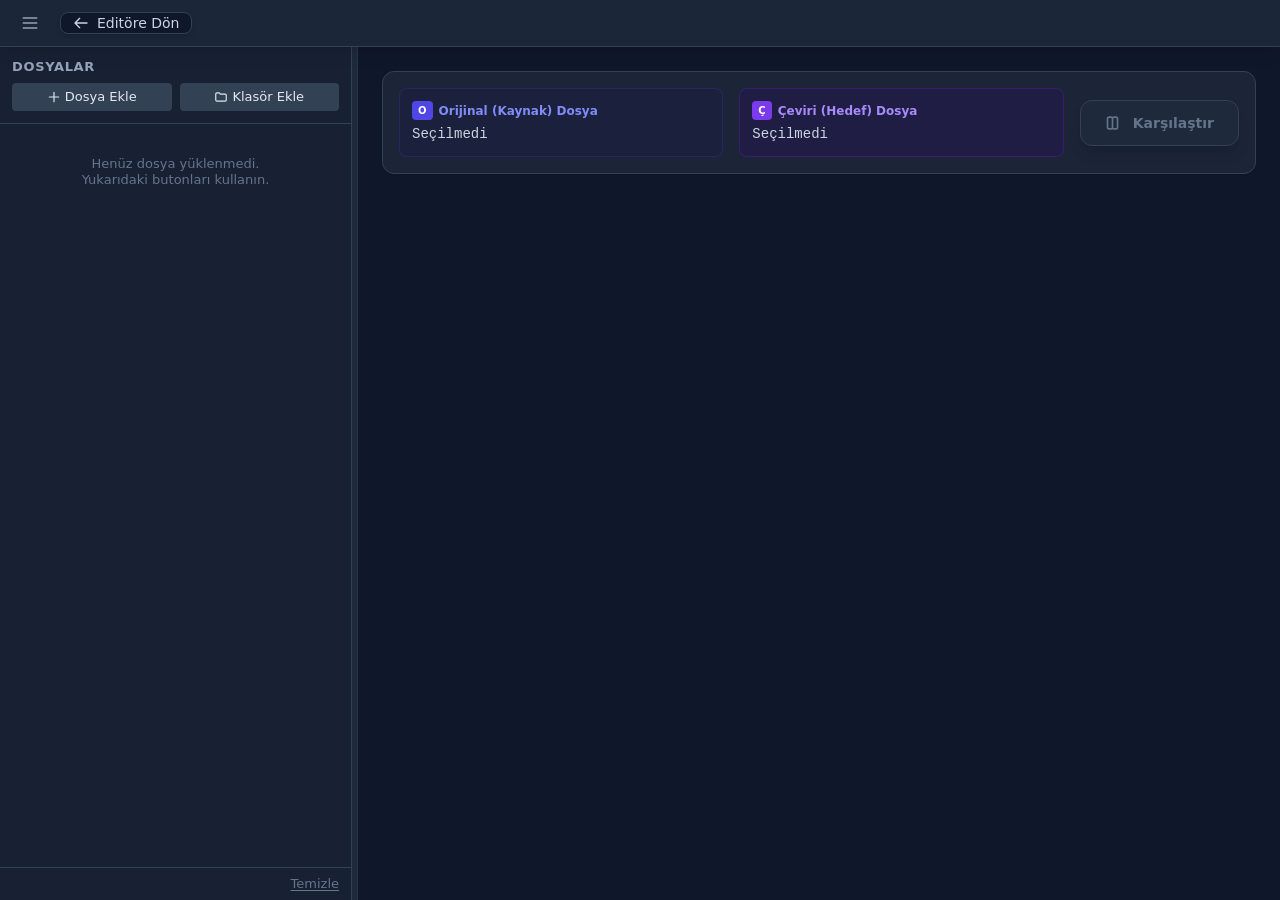
==== compare.html @ 2040b3f3 "Update compare.html issue navigator UI" ====
<!DOCTYPE html>
<html lang="tr">

<head>
    <meta charset="UTF-8">
    <meta name="viewport" content="width=device-width, initial-scale=1.0">
    <title>SRT Karşılaştırma & Zaman Damgası Kontrolü</title>
    <link rel="stylesheet" href="styles.css">
    <link rel="icon" href="srtlogo.png" type="image/png">
    <script src="storage.js"></script>
    <script src="srt-utils.js"></script>
    <script src="sidebar.js"></script>
</head>

<body class="bg-slate-900 text-slate-100 h-screen overflow-hidden flex flex-col font-sans">

    <!-- Header -->
    <header
        class="sticky top-0 z-50 bg-slate-800/90 backdrop-blur-md border-b border-slate-700 py-3 px-5 shadow-lg flex flex-wrap justify-between items-center gap-3">
        <div class="flex items-center gap-3">
            <button id="sidebar-toggle" onclick="toggleSidebar()" title="Dosya panelini aç/kapat"
                class="flex items-center justify-center w-10 h-10 rounded-lg hover:bg-slate-700 transition text-slate-400 hover:text-slate-200">
                <svg class="w-5 h-5" fill="none" stroke="currentColor" viewBox="0 0 24 24">
                    <path stroke-linecap="round" stroke-linejoin="round" stroke-width="2" d="M4 6h16M4 12h16M4 18h16" />
                </svg>
            </button>
            <a href="index.html"
                class="flex items-center gap-2 px-3 h-10 rounded-lg bg-slate-900 border border-slate-700 hover:border-slate-600 hover:bg-slate-800 transition-all text-slate-300 hover:text-white text-sm font-medium shadow-md ml-2"
                title="Editöre Dön">
                <svg class="w-4 h-4" fill="none" stroke="currentColor" viewBox="0 0 24 24">
                    <path stroke-linecap="round" stroke-linejoin="round" stroke-width="2"
                        d="M10 19l-7-7m0 0l7-7m-7 7h18" />
                </svg>
                Editöre Dön
            </a>
        </div>
        <div id="stats-summary" class="hidden flex items-center gap-3 text-xs">
            <span class="flex items-center gap-2 px-4 h-10 rounded-lg bg-slate-900 border border-slate-700 text-slate-300 text-sm font-medium shadow-md">Orijinal: <strong
                    id="orig-count" class="text-indigo-400">0</strong></span>
            <span class="flex items-center gap-2 px-4 h-10 rounded-lg bg-slate-900 border border-slate-700 text-slate-300 text-sm font-medium shadow-md">Çeviri: <strong
                    id="trans-count" class="text-indigo-400">0</strong></span>
            <div id="issue-navigator" class="flex items-stretch h-10 border border-slate-700 rounded-lg overflow-hidden bg-slate-900 shadow-md">
                <div id="issue-nav-main" class="px-3 flex items-center gap-1.5 text-amber-400 border-r border-slate-700 cursor-pointer hover:bg-slate-800 transition select-none" onclick="navigateIssue(1)" title="Sonraki Soruna Git">
                    <span class="text-sm font-medium whitespace-nowrap">Sorunlu Blok: <strong id="issue-count">0</strong></span>
                </div>
                <button onclick="navigateIssue(-1)" class="px-2.5 hover:bg-slate-800 text-slate-300 hover:text-white transition border-r border-slate-700 flex items-center justify-center" title="Önceki Sorun">
                    <svg class="w-4 h-4" fill="none" stroke="currentColor" viewBox="0 0 24 24"><path stroke-linecap="round" stroke-linejoin="round" stroke-width="2" d="M5 15l7-7 7 7" /></svg>
                </button>
                <button onclick="navigateIssue(1)" class="px-2.5 hover:bg-slate-800 text-slate-300 hover:text-white transition flex items-center justify-center" title="Sonraki Sorun">
                    <svg class="w-4 h-4" fill="none" stroke="currentColor" viewBox="0 0 24 24"><path stroke-linecap="round" stroke-linejoin="round" stroke-width="2" d="M19 9l-7 7-7-7" /></svg>
                </button>
            </div>
        </div>
    </header>

    <div class="flex flex-1 overflow-hidden">

        <!-- Sidebar -->
        <aside id="file-sidebar" style="width: 22rem;"
            class="shrink-0 bg-slate-800/60 border-r border-slate-700 flex flex-col overflow-hidden">
            <div class="p-3 border-b border-slate-700 flex flex-col gap-2">
                <p class="text-xs font-semibold text-slate-400 uppercase tracking-wider">Dosyalar</p>
                <div class="flex gap-2">
                    <input type="file" id="srt-files-input" accept=".srt" multiple class="hidden"
                        onchange="handleFilesFromInput(event)">
                    <input type="file" id="srt-folder-input" webkitdirectory class="hidden"
                        onchange="handleFilesFromInput(event)">
                    <button onclick="document.getElementById('srt-files-input').click()"
                        class="flex-1 bg-slate-700 hover:bg-indigo-600 text-slate-200 hover:text-white text-xs px-2 py-1.5 rounded transition flex items-center justify-center gap-1">
                        <svg class="w-3.5 h-3.5" fill="none" stroke="currentColor" viewBox="0 0 24 24">
                            <path stroke-linecap="round" stroke-linejoin="round" stroke-width="2" d="M12 4v16m8-8H4" />
                        </svg>
                        Dosya Ekle
                    </button>
                    <button onclick="document.getElementById('srt-folder-input').click()"
                        class="flex-1 bg-slate-700 hover:bg-indigo-600 text-slate-200 hover:text-white text-xs px-2 py-1.5 rounded transition flex items-center justify-center gap-1">
                        <svg class="w-3.5 h-3.5" fill="none" stroke="currentColor" viewBox="0 0 24 24">
                            <path stroke-linecap="round" stroke-linejoin="round" stroke-width="2"
                                d="M3 7a2 2 0 012-2h4l2 2h8a2 2 0 012 2v8a2 2 0 01-2 2H5a2 2 0 01-2-2V7z" />
                        </svg>
                        Klasör Ekle
                    </button>
                </div>
            </div>
            <div id="file-list" class="flex-1 overflow-y-auto p-2 space-y-1">
                <p class="text-xs text-slate-500 text-center mt-6 px-2">Dosyalarınızı sürükleyin veya yukarıdan ekleyin.
                </p>
            </div>
            <div class="p-2 border-t border-slate-700 flex justify-between items-center text-xs px-3">
                <p id="file-count" class="text-slate-500"></p>
                <button onclick="clearAllDataPrompt()"
                    class="text-slate-500 hover:text-red-400 transition underline underline-offset-2"
                    title="Tüm yüklü dosyaları ve verileri sıfırla">Temizle</button>
            </div>
        </aside>

        <!-- Sidebar Resizer Handle -->
        <div id="sidebar-resizer"
            class="w-1.5 cursor-col-resize hover:bg-indigo-500/50 active:bg-indigo-600 transition-colors z-10 shrink-0 border-r border-slate-700/50 bg-slate-800">
        </div>
        <script>
            (function () {
                const savedWidth = localStorage.getItem('sidebarWidth') || '22rem';
                const isOpen = localStorage.getItem('sidebarOpen') !== 'false';
                const sb = document.getElementById('file-sidebar');
                const resizer = document.getElementById('sidebar-resizer');
                if (sb && resizer) {
                    if (!isOpen) {
                        sb.classList.add('sidebar-collapsed');
                        resizer.classList.add('hidden');
                    } else {
                        sb.style.width = savedWidth;
                    }
                }
            })();
        </script>

        <!-- Main Content -->
        <main class="flex-1 overflow-y-auto p-6 flex flex-col relative" id="main-dropzone"
            ondragover="handleDragOver(event)" ondragleave="handleDragLeave(event)" ondrop="handleDrop(event)">

            <div id="drop-overlay"
                class="absolute inset-0 bg-indigo-500/10 border-4 border-dashed border-indigo-500/50 rounded-2xl m-4 z-10 hidden flex-col justify-center items-center backdrop-blur-sm transition-all pointer-events-none">
                <svg class="w-16 h-16 text-indigo-400 mb-4" fill="none" stroke="currentColor" viewBox="0 0 24 24">
                    <path stroke-linecap="round" stroke-linejoin="round" stroke-width="2"
                        d="M7 16a4 4 0 01-.88-7.903A5 5 0 1115.9 6L16 6a5 5 0 011 9.9M15 13l-3-3m0 0l-3 3m3-3v12" />
                </svg>
                <p class="text-xl font-bold text-indigo-300">Dosyaları Buraya Bırakın</p>
            </div>

            <!-- Selection Summary -->
            <div id="selection-summary"
                class="bg-slate-800/80 border border-slate-700 p-4 rounded-xl mb-6 flex flex-wrap items-center gap-4 justify-between shadow-sm shrink-0">
                <div
                    class="flex-1 min-w-[240px] w-full bg-indigo-950/30 border border-indigo-900/50 rounded-lg p-3 flex flex-col">
                    <div class="flex items-center gap-1.5 mb-1 text-indigo-400">
                        <span class="bg-indigo-600 text-white text-[10px] font-bold px-1.5 py-0.5 rounded">O</span>
                        <p class="text-xs font-semibold">Orijinal (Kaynak) Dosya</p>
                    </div>
                    <p id="summary-orig-name" class="text-sm text-slate-300 truncate font-mono">Seçilmedi</p>
                </div>
                <div
                    class="flex-1 min-w-[240px] w-full bg-violet-950/30 border border-violet-900/50 rounded-lg p-3 flex flex-col">
                    <div class="flex items-center gap-1.5 mb-1 text-violet-400">
                        <span class="bg-violet-600 text-white text-[10px] font-bold px-1.5 py-0.5 rounded">Ç</span>
                        <p class="text-xs font-semibold">Çeviri (Hedef) Dosya</p>
                    </div>
                    <p id="summary-trans-name" class="text-sm text-slate-300 truncate font-mono">Seçilmedi</p>
                </div>
                <div class="shrink-0 pt-2 md:pt-0">
                    <button id="btn-compare" onclick="checkAndRenderComparison()" disabled
                        class="bg-indigo-600 hover:bg-indigo-500 disabled:bg-slate-800 disabled:text-slate-500 disabled:border-slate-700 border border-indigo-500/30 text-white font-semibold px-6 py-3 rounded-xl shadow-lg transition-all flex items-center gap-2 text-sm disabled:cursor-not-allowed h-full">
                        <svg class="w-5 h-5" fill="none" stroke="currentColor" viewBox="0 0 24 24">
                            <path stroke-linecap="round" stroke-linejoin="round" stroke-width="2"
                                d="M9 17V7m0 10a2 2 0 01-2 2H5a2 2 0 01-2-2V7a2 2 0 012-2h2a2 2 0 012 2m0 10a2 2 0 002 2h2a2 2 0 002-2V7a2 2 0 00-2-2h-2a2 2 0 00-2 2m0 10V7" />
                        </svg>
                        Karşılaştır
                    </button>
                </div>
            </div>

            <!-- Comparison Dashboard -->
            <div id="comparison-dashboard" class="hidden flex-col gap-4">
                <div id="block-mismatch-banner"
                    class="hidden bg-amber-950/40 border border-amber-800/80 rounded-xl p-4 flex items-center gap-3 text-amber-200 shrink-0">
                    <svg class="w-6 h-6 text-amber-400 shrink-0" fill="none" stroke="currentColor" viewBox="0 0 24 24">
                        <path stroke-linecap="round" stroke-linejoin="round" stroke-width="2"
                            d="M12 9v2m0 4h.01m-6.938 4h13.856c1.54 0 2.502-1.667 1.732-3L13.732 4c-.77-1.333-2.694-1.333-3.464 0L3.34 16c-.77 1.333.192 3 1.732 3z" />
                    </svg>
                    <div>
                        <p class="font-semibold text-amber-300 text-sm">Blok Sayısı Uyuşmazlığı Tespit Edildi!</p>
                        <p id="block-mismatch-text" class="text-xs text-amber-200/80 mt-0.5"></p>
                    </div>
                </div>

                <div
                    class="flex flex-wrap items-center justify-between gap-3 bg-slate-800 p-3 rounded-xl border border-slate-700 shrink-0">
                    <div class="flex items-center gap-2 bg-slate-900 p-1 rounded-lg border border-slate-700/80">
                        <button id="tab-all" onclick="setFilter('all')"
                            class="px-3 py-1.5 rounded-md text-xs font-medium transition bg-indigo-600 text-white shadow">Tüm
                            Altyazılar (<span id="count-all">0</span>)</button>
                        <button id="tab-issues" onclick="setFilter('issues')"
                            class="px-3 py-1.5 rounded-md text-xs font-medium transition text-slate-400 hover:text-slate-200">⚠️
                            Sadece Sorunlu Çeviriler (<span id="count-issues">0</span>)</button>
                    </div>
                    <div class="relative">
                        <input type="text" id="search-input" oninput="renderComparisonList()"
                            placeholder="Metin veya blok ara..."
                            class="bg-slate-900 border border-slate-700 rounded-lg px-3 py-1.5 text-xs text-slate-200 focus:outline-none focus:border-indigo-500 w-48 pl-8">
                        <svg class="w-4 h-4 text-slate-500 absolute left-2.5 top-2" fill="none" stroke="currentColor"
                            viewBox="0 0 24 24">
                            <path stroke-linecap="round" stroke-linejoin="round" stroke-width="2"
                                d="M21 21l-6-6m2-5a7 7 0 11-14 0 7 7 0 0114 0z" />
                        </svg>
                    </div>
                </div>

                <div id="comparison-list" class="space-y-4"></div>
            </div>

        </main>
    </div>

    <script>
        let fileStore = {};
        let collapsedFolders = new Set();
        let sidebarOpen = localStorage.getItem('sidebarOpen') !== 'false';
        let compareState = { originalKey: null, translatedKey: null };
        let currentIssueIndex = -1;

        let origFileKey = null;
        let transFileKey = null;
        let origBlocks = [];
        let transBlocks = [];
        let activeFilter = 'all';
        let comparisonActive = false;

        // ── SIDEBAR & UI ──────────────────────────────────────────────────
        // toggleSidebar(), initSidebarResizer(), currentSidebarWidth -- sidebar.js

        function handleDragOver(e) {
            e.preventDefault();
            document.getElementById('drop-overlay').classList.remove('hidden');
            document.getElementById('drop-overlay').classList.add('flex');
        }
        function handleDragLeave(e) {
            e.preventDefault();
            document.getElementById('drop-overlay').classList.add('hidden');
            document.getElementById('drop-overlay').classList.remove('flex');
        }

        async function handleDrop(e) {
            e.preventDefault();
            document.getElementById('drop-overlay').classList.add('hidden');
            document.getElementById('drop-overlay').classList.remove('flex');

            const items = e.dataTransfer.items;
            const fileObjs = [];

            if (items && items.length > 0 && items[0].webkitGetAsEntry) {
                const entries = [];
                for (let i = 0; i < items.length; i++) {
                    const entry = items[i].webkitGetAsEntry();
                    if (entry) entries.push(entry);
                }
                await readEntriesRecursively(entries, fileObjs);
                if (fileObjs.length) loadFilesWithPaths(fileObjs);
            } else {
                const rawFiles = [...e.dataTransfer.files].filter(f => f.name.endsWith('.srt'));
                if (rawFiles.length) {
                    loadFilesWithPaths(rawFiles.map(f => ({ file: f, path: f.webkitRelativePath || f.name })));
                }
            }
        }

        // handleFilesFromInput(), readEntriesRecursively(), readAllDirectoryEntries() -- sidebar.js

        function loadFilesWithPaths(fileObjs) {
            let loaded = 0;
            fileObjs.forEach(({ file, path }) => {
                const reader = new FileReader();
                reader.onload = function (e) {
                    if (!fileStore[path]) {
                        // Store in the same format as index.html (subtitles array + raw content)
                        fileStore[path] = {
                            path,
                            name: file.name,
                            content: e.target.result,
                            subtitles: parseSubtitlesForEditor(e.target.result)
                        };
                    }
                    loaded++;
                    if (loaded === fileObjs.length) {
                        renderFileList();
                        saveSharedFileStore();
                        saveCompareState();
                    }
                };
                reader.readAsText(file, 'UTF-8');
            });
        }

        // cleanQuotes(), srtTimeToMs(), sortSubsByTime() -- srt-utils.js

        // Parse subtitles in editor format

        // Parse subtitles in editor format (for shared storage compatibility)
        function parseSubtitlesForEditor(data) {
            const cleanedData = cleanQuotes(data);
            const clean = cleanedData.replace(/^\uFEFF/, '').replace(/\r\n/g, '\n').replace(/\r/g, '\n');
            const blocks = clean.trim().split(/\n\s*\n/);
            const subs = [];
            blocks.forEach(block => {
                const lines = block.split('\n');
                if (lines.length >= 3) {
                    subs.push({ index: subs.length + 1, time: lines[1].trim(), text: lines.slice(2).join('\n'), suggestion: '' });
                }
            });
            return subs;
        }

        // ── FILE TREE RENDERING ───────────────────────────────────────────
        // buildFileTree(), sortTree() -- sidebar.js

        function renderFileList() {
            const list = document.getElementById('file-list');
            const countEl = document.getElementById('file-count');
            list.innerHTML = '';

            const keys = Object.keys(fileStore);
            if (keys.length === 0) {
                list.innerHTML = '<p id="no-files-msg" class="text-xs text-slate-500 text-center mt-6 px-2">Henüz dosya yüklenmedi.<br>Yukarıdaki butonları kullanın.</p>';
                countEl.textContent = '';
                return;
            }
            countEl.textContent = keys.length + ' dosya yüklü';

            const rootTree = buildFileTree();
            const sortedNodes = sortTree(rootTree);
            const container = document.createElement('div');
            container.className = 'flex gap-2 items-start';

            const col1 = document.createElement('div');
            col1.className = 'flex-1 flex flex-col space-y-1 min-w-0';

            const col2 = document.createElement('div');
            col2.className = 'flex-1 flex flex-col space-y-1 min-w-0';

            container.appendChild(col1);
            container.appendChild(col2);

            sortedNodes.forEach((node, index) => {
                const wrapper = document.createElement('div');
                wrapper.className = 'flex flex-col space-y-1';
                // If it's a file at root, it will also be inside a col, which is fine.
                renderNode(node, wrapper, 0);

                if (index % 2 === 0) {
                    col1.appendChild(wrapper);
                } else {
                    col2.appendChild(wrapper);
                }
            });
            list.appendChild(container);
        }

        function renderNode(node, parentEl, depth) {
            const indentPx = depth > 0 ? (depth * 10 + 4) : 4;

            if (node.type === 'folder') {
                const isCollapsed = collapsedFolders.has(node.fullPath);
                const folderItem = document.createElement('div');
                folderItem.className = 'file-item border border-slate-700/40 hover:border-slate-600 rounded-lg px-2 py-1.5 cursor-pointer flex items-center gap-1.5 text-slate-300 hover:text-slate-100 select-none bg-slate-800/40';
                folderItem.style.paddingLeft = indentPx + 'px';

                const chevronSvg = isCollapsed
                    ? '<svg class="w-3.5 h-3.5 text-slate-500 shrink-0 transform -rotate-90 transition-transform" fill="none" stroke="currentColor" viewBox="0 0 24 24"><path stroke-linecap="round" stroke-linejoin="round" stroke-width="2" d="M19 9l-7 7-7-7"/></svg>'
                    : '<svg class="w-3.5 h-3.5 text-slate-400 shrink-0 transition-transform" fill="none" stroke="currentColor" viewBox="0 0 24 24"><path stroke-linecap="round" stroke-linejoin="round" stroke-width="2" d="M19 9l-7 7-7-7"/></svg>';
                const folderIconSvg = '';

                folderItem.innerHTML = chevronSvg + folderIconSvg +
                    '<span class="text-xs font-semibold truncate flex-1" title="' + node.name + '">' + node.name + '</span>' +
                    '<button class="del-btn text-slate-600 hover:text-red-400 shrink-0 p-0.5" title="Kaldır">' +
                    '<svg class="w-3.5 h-3.5" fill="none" stroke="currentColor" viewBox="0 0 24 24"><path stroke-linecap="round" stroke-linejoin="round" stroke-width="2" d="M6 18L18 6M6 6l12 12"/></svg></button>';

                folderItem.addEventListener('click', () => {
                    if (collapsedFolders.has(node.fullPath)) collapsedFolders.delete(node.fullPath);
                    else collapsedFolders.add(node.fullPath);
                    renderFileList();
                    saveState();
                });
                folderItem.querySelector('.del-btn').addEventListener('click', (e) => {
                    e.stopPropagation();
                    if (confirm('Klasörü kaldırmak istediğinize emin misiniz?')) {
                        const prefix = node.fullPath + '/';
                        Object.keys(fileStore).filter(k => k === node.fullPath || k.startsWith(prefix)).forEach(k => delete fileStore[k]);
                        checkSelections();
                        renderFileList();
                        saveState();
                    }
                });
                parentEl.appendChild(folderItem);

                if (!isCollapsed && node.sortedChildren) {
                    const childrenContainer = document.createElement('div');
                    childrenContainer.className = 'space-y-1 mt-0.5';
                    node.sortedChildren.forEach(child => renderNode(child, childrenContainer, depth + 1));
                    parentEl.appendChild(childrenContainer);
                }
            } else {
                const isOrig = node.key === origFileKey;
                const isTrans = node.key === transFileKey;

                const fileItem = document.createElement('div');
                let extraClasses = '';
                if (isOrig) extraClasses = 'active-orig';
                else if (isTrans) extraClasses = 'active-trans';

                fileItem.className = 'file-item border border-slate-700/60 rounded-lg px-2 py-1.5 cursor-pointer flex items-center gap-1.5 group ' + extraClasses;
                fileItem.style.paddingLeft = indentPx + 'px';

                const iconColor = isOrig ? 'text-indigo-400' : (isTrans ? 'text-violet-400' : 'text-slate-500');
                const nameColor = isOrig ? 'text-indigo-300 font-semibold' : (isTrans ? 'text-violet-300 font-semibold' : 'text-slate-300');

                fileItem.innerHTML =
                    '<div class="flex-1 min-w-0 relative flex items-center gap-1.5 h-full">' +
                    '<span class="text-xs truncate w-full ' + nameColor + '" title="' + node.fullPath + '">' + node.name.replace(/\.srt$/i, '') + '</span>' +
                    '<span class="text-xs text-slate-500 shrink-0">' + (node.subtitlesCount !== undefined ? node.subtitlesCount : '') + '</span>' +
                    '<div class="absolute inset-0 -mx-1 px-1 opacity-0 group-hover:opacity-100 transition-opacity flex items-center gap-1.5 bg-slate-800/80 backdrop-blur-sm z-10">' +
                    '<button class="bg-indigo-900/80 hover:bg-indigo-600 text-indigo-300 hover:text-white px-2 py-0.5 rounded text-[10px] font-medium border border-indigo-700/50" title="Orijinal (Kaynak) dosya olarak seç" data-action="set-orig">Orijinal</button>' +
                    '<button class="bg-violet-900/80 hover:bg-violet-600 text-violet-300 hover:text-white px-2 py-0.5 rounded text-[10px] font-medium border border-violet-700/50" title="Çeviri (Hedef) dosya olarak seç" data-action="set-trans">Hedef</button>' +
                    '</div>' +
                    '</div>' +
                    '<button class="del-btn relative z-20 text-slate-600 hover:text-red-400 shrink-0 p-0.5 ml-0.5 rounded" title="Kaldır" data-action="del"><svg class="w-3.5 h-3.5" fill="none" stroke="currentColor" viewBox="0 0 24 24"><path stroke-linecap="round" stroke-linejoin="round" stroke-width="2" d="M6 18L18 6M6 6l12 12"/></svg></button>';

                fileItem.querySelector('[data-action="set-orig"]').addEventListener('click', (e) => { e.stopPropagation(); setOriginal(node.key); });
                fileItem.querySelector('[data-action="set-trans"]').addEventListener('click', (e) => { e.stopPropagation(); setTranslated(node.key); });
                fileItem.querySelector('[data-action="del"]').addEventListener('click', (e) => {
                    e.stopPropagation();
                    delete fileStore[node.key];
                    checkSelections();
                    renderFileList();
                    saveSharedFileStore();
                    saveCompareState();
                });
                parentEl.appendChild(fileItem);
            }
        }

        // ── SELECTION LOGIC ───────────────────────────────────────────────
        function getFileContent(key) {
            const file = fileStore[key];
            if (file.content) return file.content;
            // Reconstruct from subtitles if content is missing
            if (file.subtitles && file.subtitles.length > 0) {
                return file.subtitles.map((s, i) => `${i + 1}\n${s.time}\n${s.text}`).join('\n\n');
            }
            return '';
        }

        function setOriginal(key) {
            if (key === transFileKey) {
                alert('Bu dosya zaten Çeviri (Hedef) dosyası olarak seçili. Aynı dosyayı her iki tarafa da seçemezsiniz.');
                return;
            }
            origFileKey = key;
            const file = fileStore[key];
            origBlocks = parseSRT(getFileContent(key));
            document.getElementById('summary-orig-name').textContent = file.path;

            comparisonActive = false;
            document.getElementById('comparison-dashboard').classList.add('hidden');
            document.getElementById('comparison-dashboard').classList.remove('flex');

            updateCompareBtn();
            renderFileList();
            saveCompareState();
        }

        function setTranslated(key) {
            if (key === origFileKey) {
                alert('Bu dosya zaten Orijinal (Kaynak) dosyası olarak seçili. Aynı dosyayı her iki tarafa da seçemezsiniz.');
                return;
            }
            transFileKey = key;
            const file = fileStore[key];
            transBlocks = parseSRT(getFileContent(key));
            document.getElementById('summary-trans-name').textContent = file.path;

            comparisonActive = false;
            document.getElementById('comparison-dashboard').classList.add('hidden');
            document.getElementById('comparison-dashboard').classList.remove('flex');

            updateCompareBtn();
            renderFileList();
            saveState();
        }

        function checkSelections() {
            if (origFileKey && !fileStore[origFileKey]) { origFileKey = null; origBlocks = []; document.getElementById('summary-orig-name').textContent = 'Seçilmedi'; }
            if (transFileKey && !fileStore[transFileKey]) { transFileKey = null; transBlocks = []; document.getElementById('summary-trans-name').textContent = 'Seçilmedi'; }
            updateCompareBtn();
        }

        function updateCompareBtn() {
            const btn = document.getElementById('btn-compare');
            btn.disabled = !(origFileKey && transFileKey);
        }

        async function clearAllDataPrompt() {
            if (confirm('Yüklenen tüm dosyalar silinecektir. Emin misiniz? (Bu işlem editördeki dosyaları da kaldıracaktır.)')) {
                fileStore = {};
                origFileKey = null;
                transFileKey = null;
                origBlocks = [];
                transBlocks = [];
                document.getElementById('summary-orig-name').textContent = 'Seçilmedi';
                document.getElementById('summary-trans-name').textContent = 'Seçilmedi';
                document.getElementById('comparison-dashboard').classList.add('hidden');
                document.getElementById('comparison-dashboard').classList.remove('flex');
                document.getElementById('stats-summary').classList.add('hidden');
                updateCompareBtn();
                renderFileList();
                await saveSharedFileStore();
                await saveCompareState();
            }
        }

        // ── PARSER ────────────────────────────────────────────────────────────────
        // srtTimeToMs(), sortSubsByTime() --> srt-utils.js

        function parseSRT(data) {
            const cleanedData = cleanQuotes(data);
            const clean = cleanedData.replace(/^\uFEFF/, '').replace(/\r\n/g, '\n').replace(/\r/g, '\n');
            const blocks = clean.trim().split(/\n\s*\n/);
            const subs = [];
            blocks.forEach((block, idx) => {
                const lines = block.split('\n');
                if (lines.length >= 3) {
                    const timeLine = lines[1].trim();
                    const text = lines.slice(2).map(l => l.trim().replace(/\s+/g, ' ')).join('\n');
                    const parsedTime = parseTimeRange(timeLine);
                    subs.push({
                        index: idx + 1,
                        rawTime: timeLine,
                        text: text,
                        startMs: parsedTime.startMs,
                        endMs: parsedTime.endMs,
                        timeValid: parsedTime.valid,
                        timeError: parsedTime.error
                    });
                }
            });
            subs.sort(function (a, b) { return a.startMs - b.startMs; });
            subs.forEach(function (s, i) { s.index = i + 1; });
            return subs;
        }

        function parseTimeRange(timeStr) {
            const parts = timeStr.split('-->').map(s => s.trim());
            if (parts.length !== 2) return { valid: false, error: 'Format hatası: "-->" bulunamadı' };
            const startMs = parseSingleTimestamp(parts[0]);
            const endMs = parseSingleTimestamp(parts[1]);
            if (startMs === null || endMs === null) return { valid: false, error: 'Geçersiz format' };
            if (startMs > endMs) return { valid: false, error: 'Başlangıç bitişten sonra' };
            return { valid: true, startMs, endMs, error: null };
        }
        function parseSingleTimestamp(ts) {
            const m = ts.trim().match(/^(\d{2}):(\d{2}):(\d{2})[.,](\d{3})$/);
            if (!m) return null;
            return parseInt(m[1], 10) * 3600000 + parseInt(m[2], 10) * 60000 + parseInt(m[3], 10) * 1000 + parseInt(m[4], 10);
        }

        // ── COMPARISON ENGINE ─────────────────────────────────────────────
        function checkAndRenderComparison() {
            if (!origBlocks.length || !transBlocks.length) return;

            comparisonActive = true;
            document.getElementById('comparison-dashboard').classList.remove('hidden');
            document.getElementById('comparison-dashboard').classList.add('flex');
            document.getElementById('stats-summary').classList.remove('hidden');
            document.getElementById('stats-summary').classList.add('flex');

            document.getElementById('orig-count').textContent = origBlocks.length;
            document.getElementById('trans-count').textContent = transBlocks.length;

            const banner = document.getElementById('block-mismatch-banner');
            if (origBlocks.length !== transBlocks.length) {
                banner.classList.remove('hidden');
                banner.classList.add('flex');
                document.getElementById('block-mismatch-text').textContent =
                    `Orijinal dosyada ${origBlocks.length}, çeviri dosyasında ${transBlocks.length} altyazı bloğu bulunmaktadır.`;
            } else {
                banner.classList.add('hidden');
                banner.classList.remove('flex');
            }

            renderComparisonList();
            saveState();
        }

        function setFilter(filter) {
            activeFilter = filter;
            document.getElementById('tab-all').className = 'px-3 py-1.5 rounded-md text-xs font-medium transition ' + (filter === 'all' ? 'bg-indigo-600 text-white shadow' : 'text-slate-400 hover:text-slate-200');
            document.getElementById('tab-issues').className = 'px-3 py-1.5 rounded-md text-xs font-medium transition ' + (filter === 'issues' ? 'bg-indigo-600 text-white shadow' : 'text-slate-400 hover:text-slate-200');
            renderComparisonList();
            saveState();
        }

        function navigateIssue(direction) {
            const cards = Array.from(document.querySelectorAll('#comparison-list > div')).filter(card => {
                return card.classList.contains('border-amber-800/80');
            });
            if (cards.length === 0) return;

            if (currentIssueIndex === -1 && direction === -1) {
                currentIssueIndex = cards.length - 1;
            } else if (currentIssueIndex === -1 && direction === 1) {
                currentIssueIndex = 0;
            } else {
                currentIssueIndex += direction;
            }

            if (currentIssueIndex >= cards.length) {
                currentIssueIndex = 0;
            } else if (currentIssueIndex < 0) {
                currentIssueIndex = cards.length - 1;
            }

            const targetCard = cards[currentIssueIndex];
            targetCard.scrollIntoView({ behavior: 'smooth', block: 'center' });

            targetCard.classList.add('ring-2', 'ring-amber-500', 'ring-offset-2', 'ring-offset-slate-900');
            setTimeout(() => {
                targetCard.classList.remove('ring-2', 'ring-amber-500', 'ring-offset-2', 'ring-offset-slate-900');
            }, 1000);
        }

        function renderComparisonList() {
            const container = document.getElementById('comparison-list');
            container.innerHTML = '';
            const maxLen = Math.max(origBlocks.length, transBlocks.length);
            const search = document.getElementById('search-input').value.toLowerCase().trim();

            let issueCount = 0;
            let totalRendered = 0;

            for (let i = 0; i < maxLen; i++) {
                const orig = origBlocks[i] || null;
                const trans = transBlocks[i] || null;
                const idx = i + 1;
                const blockIssues = [];

                if (orig && !orig.timeValid) blockIssues.push({ message: `Orijinal Zaman Format Hatası: ${orig.timeError}` });
                if (trans && !trans.timeValid) blockIssues.push({ message: `Çeviri Zaman Format Hatası: ${trans.timeError}` });
                if (orig && trans && orig.timeValid && trans.timeValid) {
                    if (orig.rawTime !== trans.rawTime) blockIssues.push({ message: `Zaman Damgası Uyuşmuyor!\n• Orijinal: ${orig.rawTime}\n• Çeviri: ${trans.rawTime}` });
                }
                if (!orig) blockIssues.push({ message: 'Orijinal dosyada mevcut değil (Eksik blok)!' });
                if (!trans) blockIssues.push({ message: 'Çeviri dosyasında mevcut değil (Eksik blok)!' });
                if (trans && trans.timeValid && i > 0 && transBlocks[i - 1] && transBlocks[i - 1].timeValid) {
                    if (trans.startMs < transBlocks[i - 1].endMs) blockIssues.push({ message: `Çakışan Zaman Damgası! Başlangıç zamanı bir önceki bloğun bitişinden önce geliyor.` });
                }

                const hasIssues = blockIssues.length > 0;
                if (hasIssues) issueCount++;

                const matchesSearch = !search ||
                    (orig && orig.text.toLowerCase().includes(search)) ||
                    (trans && trans.text.toLowerCase().includes(search)) ||
                    idx.toString() === search;

                if (!matchesSearch) continue;
                if (activeFilter === 'issues' && !hasIssues) continue;

                totalRendered++;

                const card = document.createElement('div');
                card.className = 'bg-slate-800 border ' + (hasIssues ? 'border-amber-800/80 bg-slate-800/90' : 'border-slate-700/80') + ' rounded-xl p-4 space-y-3 shadow-md fade-in';

                const statusBadge = hasIssues
                    ? `<span class="bg-amber-950/80 text-amber-300 text-xs px-2.5 py-1 rounded-md font-semibold border border-amber-700/60 flex items-center gap-1">⚠️ ${blockIssues.length} Sorun</span>`
                    : `<span class="bg-emerald-950/60 text-emerald-300 text-xs px-2.5 py-1 rounded-md font-semibold border border-emerald-800/50 flex items-center gap-1"><svg class="w-3.5 h-3.5 text-emerald-400" fill="none" stroke="currentColor" viewBox="0 0 24 24"><path stroke-linecap="round" stroke-linejoin="round" stroke-width="2" d="M5 13l4 4L19 7"/></svg>Uyumlu</span>`;

                let issuesHTML = '';
                if (hasIssues) {
                    const listItems = blockIssues.map(iss => `<li class="flex items-start gap-1.5"><span class="text-amber-400 font-bold">•</span><span>${iss.message.replace(/\n/g, '<br>')}</span></li>`).join('');
                    issuesHTML = `<div class="bg-amber-950/40 border border-amber-800/60 rounded-lg p-3 text-xs text-amber-200/90 space-y-1 mt-2">` +
                        `<p class="font-semibold text-amber-300 flex items-center gap-1">⚠️ Tespit Edilen Uyarılar:</p>` +
                        `<ul class="space-y-1 pl-1 text-amber-200/90 font-mono text-[11px]">${listItems}</ul></div>`;
                }

                card.innerHTML =
                    `<div class="flex justify-between items-center border-b border-slate-700/60 pb-2">` +
                    `<span class="text-sm font-bold text-slate-300 bg-slate-900 px-2.5 py-1 rounded-md">#${idx}</span>` +
                    `<div>${statusBadge}</div>` +
                    `</div>` +
                    `<div class="grid md:grid-cols-2 gap-4">` +
                    `<div class="bg-slate-900/60 border border-slate-700/60 rounded-lg p-3 space-y-2">` +
                    `<div class="flex justify-between items-center text-xs border-b border-slate-800 pb-1.5"><span class="font-semibold text-indigo-400 uppercase">Orijinal</span>` +
                    (orig ? `<input type="text" class="font-mono text-indigo-300 bg-indigo-950/60 px-2 py-0.5 rounded border border-indigo-800/40 text-[11px] w-[230px] text-center focus:outline-none focus:border-indigo-400 transition-colors" value="${orig.rawTime}" onchange="updateBlock('orig', ${i}, 'time', this.value)">` : `<span class="font-mono text-slate-500 bg-slate-900 px-2 py-0.5 rounded border border-slate-800 text-[11px]">-</span>`) +
                    `</div>` +
                    (orig ? `<textarea class="w-full text-sm text-slate-200 bg-transparent border-none focus:outline-none focus:ring-0 resize-none font-sans min-h-[40px] p-0 m-0 overflow-hidden block" oninput="this.style.height = ''; this.style.height = this.scrollHeight + 'px';" onchange="updateBlock('orig', ${i}, 'text', this.value)">${orig.text}</textarea>` : `<p class="text-sm text-slate-500 font-sans min-h-[40px]"><em>Blok yok</em></p>`) +
                    `</div>` +
                    `<div class="bg-slate-900/60 border border-slate-700/60 rounded-lg p-3 space-y-2">` +
                    `<div class="flex justify-between items-center text-xs border-b border-slate-800 pb-1.5"><span class="font-semibold text-violet-400 uppercase">Çeviri</span>` +
                    (trans ? `<input type="text" class="font-mono text-violet-300 bg-violet-950/60 px-2 py-0.5 rounded border border-violet-800/40 text-[11px] w-[230px] text-center focus:outline-none focus:border-violet-400 transition-colors" value="${trans.rawTime}" onchange="updateBlock('trans', ${i}, 'time', this.value)">` : `<span class="font-mono text-slate-500 bg-slate-900 px-2 py-0.5 rounded border border-slate-800 text-[11px]">-</span>`) +
                    `</div>` +
                    (trans ? `<textarea class="w-full text-sm text-slate-200 bg-transparent border-none focus:outline-none focus:ring-0 resize-none font-sans min-h-[40px] p-0 m-0 overflow-hidden block" oninput="this.style.height = ''; this.style.height = this.scrollHeight + 'px';" onchange="updateBlock('trans', ${i}, 'text', this.value)">${trans.text}</textarea>` : `<p class="text-sm text-slate-500 font-sans min-h-[40px]"><em>Blok yok</em></p>`) +
                    `</div>` +
                    `</div>` + issuesHTML;

                container.appendChild(card);

                // Textarea height auto-adjust
                setTimeout(() => {
                    const textareas = card.querySelectorAll('textarea');
                    textareas.forEach(ta => {
                        ta.style.height = '';
                        ta.style.height = ta.scrollHeight + 'px';
                    });
                }, 0);
            }

            document.getElementById('count-all').textContent = maxLen;
            document.getElementById('count-issues').textContent = issueCount;
            document.getElementById('issue-count').textContent = issueCount;
            currentIssueIndex = -1; // Reset navigation index

            if (totalRendered === 0) container.innerHTML = `<div class="bg-slate-800/40 border border-slate-700 rounded-xl p-8 text-center text-slate-400 text-sm">Gösterilecek altyazı bloğu bulunamadı.</div>`;
        }

        // ── STATE PERSISTENCE ─────────────────────────────────────────────
        // Save files to the shared fileStore (same key as index.html)
        async function saveSharedFileStore() {
            await setStorageItem('fileStore', fileStore);
        }

        // Save compare-specific state (selections, filter) separately
        async function saveCompareState() {
            await setStorageItem('collapsedFolders', Array.from(collapsedFolders));
            await setStorageItem('compareApp2', {
                origFileKey,
                transFileKey,
                activeFilter,
                comparisonActive
            });
        }

        // Legacy alias so existing calls work
        async function saveState() {
            await saveSharedFileStore();
            await saveCompareState();
        }

        async function loadState() {
            // Load shared file store (same as index.html)
            const sharedStore = await getStorageItem('fileStore');
            if (sharedStore && Object.keys(sharedStore).length > 0) {
                let migrated = false;
                // Ensure each entry has a `content` field for SRT parsing
                Object.keys(sharedStore).forEach(key => {
                    const entry = sharedStore[key];
                    if (!entry.content && entry.subtitles && entry.subtitles.length > 0) {
                        // Reconstruct raw SRT content from subtitles for compare parsing
                        entry.content = entry.subtitles.map((s, i) =>
                            `${i + 1}\n${s.time}\n${s.text}`
                        ).join('\n\n');
                    }
                    if (entry.subtitles) {
                        entry.subtitles.forEach(sub => {
                            const originalText = sub.text;
                            const originalSug = sub.suggestion;
                            sub.text = cleanQuotes(sub.text);
                            if (sub.suggestion) {
                                sub.suggestion = cleanQuotes(sub.suggestion);
                            }
                            if (sub.text !== originalText || sub.suggestion !== originalSug) {
                                migrated = true;
                            }
                        });
                    }
                    if (entry.content) {
                        const originalContent = entry.content;
                        entry.content = cleanQuotes(entry.content);
                        if (entry.content !== originalContent) {
                            migrated = true;
                        }
                    }
                });
                fileStore = sharedStore;
                if (migrated) {
                    await setStorageItem('fileStore', fileStore);
                }
            }

            // Load compare-specific state
            const compareState = await getStorageItem('compareApp2');
            const storedCollapsed = await getStorageItem('collapsedFolders');

            if (storedCollapsed && Array.isArray(storedCollapsed)) {
                collapsedFolders = new Set(storedCollapsed);
            } else if (compareState && compareState.collapsedFolders) {
                collapsedFolders = new Set(compareState.collapsedFolders);
            }

            if (compareState) {
                if (compareState.activeFilter) activeFilter = compareState.activeFilter;

                if (compareState.origFileKey && fileStore[compareState.origFileKey]) setOriginal(compareState.origFileKey);
                if (compareState.transFileKey && fileStore[compareState.transFileKey]) setTranslated(compareState.transFileKey);

                if (compareState.comparisonActive && origFileKey && transFileKey) checkAndRenderComparison();
            }

            renderFileList();
        }

        function updateBlock(type, index, field, value) {
            const blocks = type === 'orig' ? origBlocks : transBlocks;
            const fileKey = type === 'orig' ? origFileKey : transFileKey;

            if (!blocks[index]) return;

            if (field === 'time') {
                blocks[index].rawTime = value;
                const parsed = parseTimeRange(value);
                blocks[index].startMs = parsed.startMs;
                blocks[index].endMs = parsed.endMs;
                blocks[index].timeValid = parsed.valid;
                blocks[index].timeError = parsed.error;
            } else if (field === 'text') {
                blocks[index].text = value;
            }

            if (fileKey && fileStore[fileKey]) {
                const newContent = blocks.map(b => `${b.index}\n${b.rawTime}\n${b.text}`).join('\n\n');
                fileStore[fileKey].content = newContent;
                fileStore[fileKey].subtitles = parseSubtitlesForEditor(newContent);
            }

            saveState();
            checkAndRenderComparison();
        }

        window.addEventListener('DOMContentLoaded', loadState);
        window.addEventListener('DOMContentLoaded', initSidebarResizer);

        window.addEventListener('storage_sync', async function (e) {
            if (e.detail.key === 'fileStore') {
                const newStore = await getStorageItem('fileStore');
                if (newStore) {
                    fileStore = newStore;
                    renderFileList();
                    checkAndRenderComparison();
                }
            }
        });
    </script>
</body>

</html>
---- styles.css ----
/* ============================================================
   styles.css — Vanilla CSS replacement for TailwindCSS CDN
   All class names match Tailwind utilities exactly.
   ============================================================ */

/* ── PREFLIGHT / RESET ──────────────────────────────────────── */
*,
*::before,
*::after {
    box-sizing: border-box;
    border-width: 0;
    border-style: solid;
    border-color: #e5e7eb;
}

html {
    line-height: 1.5;
    -webkit-text-size-adjust: 100%;
    tab-size: 4;
    font-family: ui-sans-serif, system-ui, -apple-system, BlinkMacSystemFont, "Segoe UI", Roboto, "Helvetica Neue", Arial, "Noto Sans", sans-serif, "Apple Color Emoji", "Segoe UI Emoji", "Segoe UI Symbol", "Noto Color Emoji";
}

body {
    margin: 0;
    line-height: inherit;
}

h1,
h2,
h3,
h4,
h5,
h6 {
    font-size: inherit;
    font-weight: inherit;
}

a {
    color: inherit;
    text-decoration: inherit;
}

b,
strong {
    font-weight: bolder;
}

code,
kbd,
samp,
pre {
    font-family: ui-monospace, SFMono-Regular, Menlo, Monaco, Consolas, "Liberation Mono", "Courier New", monospace;
    font-size: 1em;
}

small {
    font-size: 80%;
}

sub,
sup {
    font-size: 75%;
    line-height: 0;
    position: relative;
    vertical-align: baseline;
}

sub {
    bottom: -0.25em;
}

sup {
    top: -0.5em;
}

table {
    text-indent: 0;
    border-color: inherit;
    border-collapse: collapse;
}

button,
input,
optgroup,
select,
textarea {
    font-family: inherit;
    font-feature-settings: inherit;
    font-variation-settings: inherit;
    font-size: 100%;
    font-weight: inherit;
    line-height: inherit;
    color: inherit;
    margin: 0;
    padding: 0;
}

button,
select {
    text-transform: none;
}

button,
[type='button'],
[type='reset'],
[type='submit'] {
    -webkit-appearance: button;
    background-color: transparent;
    background-image: none;
}

:-moz-focusring {
    outline: auto;
}

:-moz-ui-invalid {
    box-shadow: none;
}

progress {
    vertical-align: baseline;
}

::-webkit-inner-spin-button,
::-webkit-outer-spin-button {
    height: auto;
}

[type='search'] {
    -webkit-appearance: textfield;
    outline-offset: -2px;
}

::-webkit-search-decoration {
    -webkit-appearance: none;
}

::-webkit-file-upload-button {
    -webkit-appearance: button;
    font: inherit;
}

summary {
    display: list-item;
}

blockquote,
dl,
dd,
h1,
h2,
h3,
h4,
h5,
h6,
hr,
figure,
p,
pre {
    margin: 0;
}

fieldset {
    margin: 0;
    padding: 0;
}

legend {
    padding: 0;
}

ol,
ul,
menu {
    list-style: none;
    margin: 0;
    padding: 0;
}

dialog {
    padding: 0;
}

textarea {
    resize: vertical;
}

input::placeholder,
textarea::placeholder {
    opacity: 1;
    color: #9ca3af;
}

img,
svg,
video,
canvas,
audio,
iframe,
embed,
object {
    display: block;
    vertical-align: middle;
}

img,
video {
    max-width: 100%;
    height: auto;
}

[hidden] {
    display: none;
}

/* ── LAYOUT: DISPLAY ────────────────────────────────────────── */
.block {
    display: block;
}

.inline {
    display: inline;
}

.flex {
    display: flex;
}

.grid {
    display: grid;
}

.hidden {
    display: none;
}

/* ── LAYOUT: POSITION ───────────────────────────────────────── */
.relative {
    position: relative;
}

.absolute {
    position: absolute;
}

.sticky {
    position: sticky;
}

.inset-0 {
    inset: 0;
}

.top-0 {
    top: 0;
}

.top-2 {
    top: 0.5rem;
}

.left-0 {
    left: 0;
}

.left-2\.5 {
    left: 0.625rem;
}

/* ── LAYOUT: Z-INDEX ────────────────────────────────────────── */
.z-10 {
    z-index: 10;
}

.z-50 {
    z-index: 50;
}

/* ── LAYOUT: OVERFLOW ───────────────────────────────────────── */
.overflow-hidden {
    overflow: hidden;
}

.overflow-y-auto {
    overflow-y: auto;
}

/* ── FLEXBOX ────────────────────────────────────────────────── */
.flex-1 {
    flex: 1 1 0%;
}

.flex-col {
    flex-direction: column;
}

.flex-wrap {
    flex-wrap: wrap;
}

.items-center {
    align-items: center;
}

.items-start {
    align-items: flex-start;
}

.justify-between {
    justify-content: space-between;
}

.justify-center {
    justify-content: center;
}

.shrink-0 {
    flex-shrink: 0;
}

.grow {
    flex-grow: 1;
}

/* ── GAP ────────────────────────────────────────────────────── */
.gap-1 {
    gap: 0.25rem;
}

.gap-1\.5 {
    gap: 0.375rem;
}

.gap-2 {
    gap: 0.5rem;
}

.gap-3 {
    gap: 0.75rem;
}

.gap-4 {
    gap: 1rem;
}

.gap-5 {
    gap: 1.25rem;
}

.gap-6 {
    gap: 1.5rem;
}

/* ── GRID ───────────────────────────────────────────────────── */
/* md:grid-cols-2 is in responsive section */

/* ── SPACE (child margins) ──────────────────────────────────── */
.space-y-1> :not([hidden])~ :not([hidden]) {
    margin-top: 0.25rem;
}

.space-y-1\.5> :not([hidden])~ :not([hidden]) {
    margin-top: 0.375rem;
}

.space-y-2> :not([hidden])~ :not([hidden]) {
    margin-top: 0.5rem;
}

.space-y-3> :not([hidden])~ :not([hidden]) {
    margin-top: 0.75rem;
}

.space-y-4> :not([hidden])~ :not([hidden]) {
    margin-top: 1rem;
}

/* ── PADDING ────────────────────────────────────────────────── */
.p-0\.5 {
    padding: 0.125rem;
}

.p-1 {
    padding: 0.25rem;
}

.p-2 {
    padding: 0.5rem;
}

.p-2\.5 {
    padding: 0.625rem;
}

.p-3 {
    padding: 0.75rem;
}

.p-4 {
    padding: 1rem;
}

.p-5 {
    padding: 1.25rem;
}

.p-6 {
    padding: 1.5rem;
}

.p-8 {
    padding: 2rem;
}

.p-12 {
    padding: 3rem;
}

.px-1\.5 {
    padding-left: 0.375rem;
    padding-right: 0.375rem;
}

.px-2 {
    padding-left: 0.5rem;
    padding-right: 0.5rem;
}

.px-2\.5 {
    padding-left: 0.625rem;
    padding-right: 0.625rem;
}

.px-3 {
    padding-left: 0.75rem;
    padding-right: 0.75rem;
}

.px-4 {
    padding-left: 1rem;
    padding-right: 1rem;
}

.px-5 {
    padding-left: 1.25rem;
    padding-right: 1.25rem;
}

.px-6 {
    padding-left: 1.5rem;
    padding-right: 1.5rem;
}

.py-0\.5 {
    padding-top: 0.125rem;
    padding-bottom: 0.125rem;
}

.py-1 {
    padding-top: 0.25rem;
    padding-bottom: 0.25rem;
}

.py-1\.5 {
    padding-top: 0.375rem;
    padding-bottom: 0.375rem;
}

.py-2 {
    padding-top: 0.5rem;
    padding-bottom: 0.5rem;
}

.py-3 {
    padding-top: 0.75rem;
    padding-bottom: 0.75rem;
}

.py-12 {
    padding-top: 3rem;
    padding-bottom: 3rem;
}

.pt-1 {
    padding-top: 0.25rem;
}

.pt-2 {
    padding-top: 0.5rem;
}

.pb-1\.5 {
    padding-bottom: 0.375rem;
}

.pb-2 {
    padding-bottom: 0.5rem;
}

.pb-16 {
    padding-bottom: 4rem;
}

.pl-0\.5 {
    padding-left: 0.125rem;
}

.pl-1 {
    padding-left: 0.25rem;
}

.pl-2 {
    padding-left: 0.5rem;
}

.pl-8 {
    padding-left: 2rem;
}

.pr-2 {
    padding-right: 0.5rem;
}

/* ── MARGIN ─────────────────────────────────────────────────── */
.m-0 {
    margin: 0;
}

.m-4 {
    margin: 1rem;
}

.my-6 {
    margin-top: 1.5rem;
    margin-bottom: 1.5rem;
}

.mt-0\.5 {
    margin-top: 0.125rem;
}

.mt-1 {
    margin-top: 0.25rem;
}

.mt-2 {
    margin-top: 0.5rem;
}

.mt-6 {
    margin-top: 1.5rem;
}

.mb-1 {
    margin-bottom: 0.25rem;
}

.mb-4 {
    margin-bottom: 1rem;
}

.mb-6 {
    margin-bottom: 1.5rem;
}

.ml-0\.5 {
    margin-left: 0.125rem;
}

.ml-1 {
    margin-left: 0.25rem;
}

.ml-2 {
    margin-left: 0.5rem;
}

/* ── WIDTH ──────────────────────────────────────────────────── */
.w-1 {
    width: 0.25rem;
}

.w-1\.5 {
    width: 0.375rem;
}

.w-2 {
    width: 0.5rem;
}

.w-3\.5 {
    width: 0.875rem;
}

.w-4 {
    width: 1rem;
}

.w-5 {
    width: 1.25rem;
}

.w-6 {
    width: 1.5rem;
}

.w-12 {
    width: 3rem;
}

.w-16 {
    width: 4rem;
}

.w-20 {
    width: 5rem;
}

.w-32 {
    width: 8rem;
}

.w-48 {
    width: 12rem;
}

.w-full {
    width: 100%;
}

/* ── HEIGHT ─────────────────────────────────────────────────── */
.h-2 {
    height: 0.5rem;
}

.h-3\.5 {
    height: 0.875rem;
}

.h-4 {
    height: 1rem;
}

.h-5 {
    height: 1.25rem;
}

.h-6 {
    height: 1.5rem;
}

.h-12 {
    height: 3rem;
}

.h-16 {
    height: 4rem;
}

.h-full {
    height: 100%;
}

.h-screen {
    height: 100vh;
}

/* ── MIN / MAX SIZE ─────────────────────────────────────────── */
.min-w-0 {
    min-width: 0;
}

.min-w-\[200px\] {
    min-width: 200px;
}

.min-w-\[240px\] {
    min-width: 240px;
}

.max-w-\[250px\] {
    max-width: 250px;
}

.min-h-\[40px\] {
    min-height: 40px;
}

/* ── ARBITRARY WIDTH ────────────────────────────────────────── */
.w-\[230px\] {
    width: 230px;
}

/* ── TYPOGRAPHY: FONT FAMILY ────────────────────────────────── */
.font-sans {
    font-family: ui-sans-serif, system-ui, -apple-system, BlinkMacSystemFont, "Segoe UI", Roboto, "Helvetica Neue", Arial, "Noto Sans", sans-serif, "Apple Color Emoji", "Segoe UI Emoji", "Segoe UI Symbol", "Noto Color Emoji";
}

.font-mono {
    font-family: ui-monospace, SFMono-Regular, Menlo, Monaco, Consolas, "Liberation Mono", "Courier New", monospace;
}

/* ── TYPOGRAPHY: FONT SIZE ──────────────────────────────────── */
.text-xs {
    font-size: 0.75rem;
    line-height: 1rem;
}

.text-sm {
    font-size: 0.875rem;
    line-height: 1.25rem;
}

.text-base {
    font-size: 1rem;
    line-height: 1.5rem;
}

.text-xl {
    font-size: 1.25rem;
    line-height: 1.75rem;
}

.text-\[10px\] {
    font-size: 10px;
}

.text-\[11px\] {
    font-size: 11px;
}

/* ── TYPOGRAPHY: FONT WEIGHT ────────────────────────────────── */
.font-medium {
    font-weight: 500;
}

.font-semibold {
    font-weight: 600;
}

.font-bold {
    font-weight: 700;
}

/* ── TYPOGRAPHY: TEXT ALIGNMENT ──────────────────────────────── */
.text-center {
    text-align: center;
}

/* ── TYPOGRAPHY: STYLE & DECORATION ─────────────────────────── */
.italic {
    font-style: italic;
}

.uppercase {
    text-transform: uppercase;
}

.tracking-wider {
    letter-spacing: 0.05em;
}

.leading-relaxed {
    line-height: 1.625;
}

.underline {
    text-decoration-line: underline;
}

.underline-offset-2 {
    text-underline-offset: 2px;
}

/* ── TYPOGRAPHY: TRUNCATION ─────────────────────────────────── */
.truncate {
    overflow: hidden;
    text-overflow: ellipsis;
    white-space: nowrap;
}

/* ── TEXT COLORS ─────────────────────────────────────────────── */
.text-white {
    color: #ffffff;
}

.text-slate-100 {
    color: #f1f5f9;
}

.text-slate-200 {
    color: #e2e8f0;
}

.text-slate-300 {
    color: #cbd5e1;
}

.text-slate-400 {
    color: #94a3b8;
}

.text-slate-500 {
    color: #64748b;
}

.text-slate-600 {
    color: #475569;
}

.text-indigo-300 {
    color: #a5b4fc;
}

.text-indigo-400 {
    color: #818cf8;
}

.text-violet-200 {
    color: #ddd6fe;
}

.text-violet-300 {
    color: #c4b5fd;
}

.text-violet-400 {
    color: #a78bfa;
}

.text-emerald-300 {
    color: #6ee7b7;
}

.text-emerald-400 {
    color: #34d399;
}

.text-amber-200 {
    color: #fde68a;
}

.text-amber-200\/80 {
    color: rgba(253, 230, 138, 0.8);
}

.text-amber-200\/90 {
    color: rgba(253, 230, 138, 0.9);
}

.text-amber-300 {
    color: #fcd34d;
}

.text-amber-400 {
    color: #fbbf24;
}

.text-amber-500\/80 {
    color: rgba(245, 158, 11, 0.8);
}

.text-red-300 {
    color: #fca5a5;
}

.text-red-400 {
    color: #f87171;
}

/* ── BACKGROUND COLORS ──────────────────────────────────────── */
.bg-transparent {
    background-color: transparent;
}

.bg-white {
    background-color: #ffffff;
}

/* Slate */
.bg-slate-700 {
    background-color: #334155;
}

.bg-slate-700\/50 {
    background-color: rgba(51, 65, 85, 0.5);
}

.bg-slate-700\/60 {
    background-color: rgba(51, 65, 85, 0.6);
}

.bg-slate-700\/80 {
    background-color: rgba(51, 65, 85, 0.8);
}

.bg-slate-800 {
    background-color: #1e293b;
}

.bg-slate-800\/40 {
    background-color: rgba(30, 41, 59, 0.4);
}

.bg-slate-800\/50 {
    background-color: rgba(30, 41, 59, 0.5);
}

.bg-slate-800\/60 {
    background-color: rgba(30, 41, 59, 0.6);
}

.bg-slate-800\/80 {
    background-color: rgba(30, 41, 59, 0.8);
}

.bg-slate-800\/90 {
    background-color: rgba(30, 41, 59, 0.9);
}

.bg-slate-900 {
    background-color: #0f172a;
}

.bg-slate-900\/50 {
    background-color: rgba(15, 23, 42, 0.5);
}

.bg-slate-900\/60 {
    background-color: rgba(15, 23, 42, 0.6);
}

/* Indigo */
.bg-indigo-500\/10 {
    background-color: rgba(99, 102, 241, 0.1);
}

.bg-indigo-600 {
    background-color: #4f46e5;
}

.bg-indigo-900\/60 {
    background-color: rgba(49, 46, 129, 0.6);
}

.bg-indigo-950\/30 {
    background-color: rgba(30, 27, 75, 0.3);
}

.bg-indigo-950\/60 {
    background-color: rgba(30, 27, 75, 0.6);
}

/* Violet */
.bg-violet-500 {
    background-color: #8b5cf6;
}

.bg-violet-600 {
    background-color: #7c3aed;
}

.bg-violet-600\/80 {
    background-color: rgba(124, 58, 237, 0.8);
}

.bg-violet-900\/20 {
    background-color: rgba(76, 29, 149, 0.2);
}

.bg-violet-900\/60 {
    background-color: rgba(76, 29, 149, 0.6);
}

.bg-violet-950\/30 {
    background-color: rgba(46, 16, 101, 0.3);
}

.bg-violet-950\/60 {
    background-color: rgba(46, 16, 101, 0.6);
}

/* Emerald */
.bg-emerald-600\/80 {
    background-color: rgba(5, 150, 105, 0.8);
}

.bg-emerald-950\/60 {
    background-color: rgba(2, 44, 34, 0.6);
}

/* Amber */
.bg-amber-400 {
    background-color: #fbbf24;
}

.bg-amber-950\/40 {
    background-color: rgba(69, 26, 3, 0.4);
}

.bg-amber-950\/60 {
    background-color: rgba(69, 26, 3, 0.6);
}

.bg-amber-950\/80 {
    background-color: rgba(69, 26, 3, 0.8);
}

/* Red */
.bg-red-900\/10 {
    background-color: rgba(127, 29, 29, 0.1);
}

/* ── BORDER STYLE & WIDTH ───────────────────────────────────── */
.border {
    border-width: 1px;
}

.border-2 {
    border-width: 2px;
}

.border-4 {
    border-width: 4px;
}

.border-b {
    border-bottom-width: 1px;
}

.border-r {
    border-right-width: 1px;
}

.border-t {
    border-top-width: 1px;
}

.border-dashed {
    border-style: dashed;
}

.border-none {
    border-style: none;
}

/* ── BORDER COLORS ──────────────────────────────────────────── */
/* Slate */
.border-slate-600 {
    border-color: #475569;
}

.border-slate-600\/50 {
    border-color: rgba(71, 85, 105, 0.5);
}

.border-slate-600\/70 {
    border-color: rgba(71, 85, 105, 0.7);
}

.border-slate-700 {
    border-color: #334155;
}

.border-slate-700\/40 {
    border-color: rgba(51, 65, 85, 0.4);
}

.border-slate-700\/50 {
    border-color: rgba(51, 65, 85, 0.5);
}

.border-slate-700\/60 {
    border-color: rgba(51, 65, 85, 0.6);
}

.border-slate-700\/80 {
    border-color: rgba(51, 65, 85, 0.8);
}

.border-slate-800 {
    border-color: #1e293b;
}

/* Indigo */
.border-indigo-400 {
    border-color: #818cf8;
}

.border-indigo-500 {
    border-color: #6366f1;
}

.border-indigo-500\/30 {
    border-color: rgba(99, 102, 241, 0.3);
}

.border-indigo-500\/50 {
    border-color: rgba(99, 102, 241, 0.5);
}

.border-indigo-700\/50 {
    border-color: rgba(67, 56, 202, 0.5);
}

.border-indigo-800\/40 {
    border-color: rgba(55, 48, 163, 0.4);
}

.border-indigo-900\/50 {
    border-color: rgba(49, 46, 129, 0.5);
}

/* Violet */
.border-violet-700\/50 {
    border-color: rgba(109, 40, 217, 0.5);
}

.border-violet-800\/40 {
    border-color: rgba(91, 33, 182, 0.4);
}

.border-violet-800\/50 {
    border-color: rgba(91, 33, 182, 0.5);
}

.border-violet-900\/50 {
    border-color: rgba(76, 29, 149, 0.5);
}

/* Amber */
.border-amber-700\/60 {
    border-color: rgba(180, 83, 9, 0.6);
}

.border-amber-800\/60 {
    border-color: rgba(146, 64, 14, 0.6);
}

.border-amber-800\/80 {
    border-color: rgba(146, 64, 14, 0.8);
}

/* Emerald */
.border-emerald-800\/50 {
    border-color: rgba(6, 95, 70, 0.5);
}

/* Red */
.border-red-900\/50 {
    border-color: rgba(127, 29, 29, 0.5);
}

/* ── BORDER RADIUS ──────────────────────────────────────────── */
.rounded {
    border-radius: 0.25rem;
}

.rounded-md {
    border-radius: 0.375rem;
}

.rounded-lg {
    border-radius: 0.5rem;
}

.rounded-xl {
    border-radius: 0.75rem;
}

.rounded-2xl {
    border-radius: 1rem;
}

.rounded-full {
    border-radius: 9999px;
}

/* ── BOX SHADOW ─────────────────────────────────────────────── */
.shadow {
    box-shadow: 0 1px 3px 0 rgba(0, 0, 0, 0.1), 0 1px 2px -1px rgba(0, 0, 0, 0.1);
}

.shadow-sm {
    box-shadow: 0 1px 2px 0 rgba(0, 0, 0, 0.05);
}

.shadow-md {
    box-shadow: 0 4px 6px -1px rgba(0, 0, 0, 0.1), 0 2px 4px -2px rgba(0, 0, 0, 0.1);
}

.shadow-lg {
    box-shadow: 0 10px 15px -3px rgba(0, 0, 0, 0.1), 0 4px 6px -4px rgba(0, 0, 0, 0.1);
}

.shadow-\[0_-4px_6px_-1px_rgba\(0\2c 0\2c 0\2c 0\.1\)\] {
    box-shadow: 0 -4px 6px -1px rgba(0, 0, 0, 0.1);
}

/* ── OPACITY ────────────────────────────────────────────────── */
.opacity-0 {
    opacity: 0;
}

.opacity-50 {
    opacity: 0.5;
}

.opacity-70 {
    opacity: 0.7;
}

.opacity-100 {
    opacity: 1;
}

/* ── BACKDROP FILTER ────────────────────────────────────────── */
.backdrop-blur-sm {
    -webkit-backdrop-filter: blur(4px);
    backdrop-filter: blur(4px);
}

.backdrop-blur-md {
    -webkit-backdrop-filter: blur(12px);
    backdrop-filter: blur(12px);
}

/* ── CURSOR ─────────────────────────────────────────────────── */
.cursor-pointer {
    cursor: pointer;
}

.cursor-col-resize {
    cursor: col-resize;
}

.cursor-not-allowed {
    cursor: not-allowed;
}

/* ── POINTER EVENTS ─────────────────────────────────────────── */
.pointer-events-none {
    pointer-events: none;
}

/* ── USER SELECT ────────────────────────────────────────────── */
.select-none {
    -webkit-user-select: none;
    user-select: none;
}

/* ── RESIZE ─────────────────────────────────────────────────── */
.resize-none {
    resize: none;
}

/* ── TRANSITIONS ────────────────────────────────────────────── */
.transition {
    transition-property: color, background-color, border-color, text-decoration-color, fill, stroke, opacity, box-shadow, transform, filter, backdrop-filter;
    transition-timing-function: cubic-bezier(0.4, 0, 0.2, 1);
    transition-duration: 150ms;
}

.transition-all {
    transition-property: all;
    transition-timing-function: cubic-bezier(0.4, 0, 0.2, 1);
    transition-duration: 150ms;
}

.transition-colors {
    transition-property: color, background-color, border-color, text-decoration-color, fill, stroke;
    transition-timing-function: cubic-bezier(0.4, 0, 0.2, 1);
    transition-duration: 150ms;
}

.transition-opacity {
    transition-property: opacity;
    transition-timing-function: cubic-bezier(0.4, 0, 0.2, 1);
    transition-duration: 150ms;
}

.transition-transform {
    transition-property: transform;
    transition-timing-function: cubic-bezier(0.4, 0, 0.2, 1);
    transition-duration: 150ms;
}

.duration-200 {
    transition-duration: 200ms;
}

.duration-300 {
    transition-duration: 300ms;
}

/* ── TRANSFORM ──────────────────────────────────────────────── */
.transform {
    transform: var(--tw-transform);
}

.-rotate-90 {
    transform: rotate(-90deg);
}

/* ── RING (box-shadow based) ────────────────────────────────── */
.ring-2 {
    box-shadow: 0 0 0 2px var(--tw-ring-color, rgba(59, 130, 246, 0.5));
}

.ring-emerald-500 {
    --tw-ring-color: #10b981;
}

.ring-indigo-500 {
    --tw-ring-color: #6366f1;
}

/* ── ANIMATIONS ─────────────────────────────────────────────── */
@keyframes pulse {

    0%,
    100% {
        opacity: 1;
    }

    50% {
        opacity: 0.5;
    }
}

.animate-pulse {
    animation: pulse 2s cubic-bezier(0.4, 0, 0.6, 1) infinite;
}

/* ── PLACEHOLDER ────────────────────────────────────────────── */
.placeholder-slate-500::placeholder {
    color: #64748b;
}

/* ── GROUP (marker class for group-hover) ───────────────────── */
/* .group itself has no styles; it's a parent marker */

/* ============================================================
   INTERACTIVE STATES: HOVER
   ============================================================ */

/* Background hover */
.hover\:bg-slate-700:hover {
    background-color: #334155;
}

.hover\:bg-indigo-500:hover {
    background-color: #6366f1;
}

.hover\:bg-indigo-500\/50:hover {
    background-color: rgba(99, 102, 241, 0.5);
}

.hover\:bg-indigo-600:hover {
    background-color: #4f46e5;
}

.hover\:bg-violet-500:hover {
    background-color: #8b5cf6;
}

.hover\:bg-violet-600:hover {
    background-color: #7c3aed;
}

.hover\:bg-emerald-500:hover {
    background-color: #10b981;
}

.hover\:bg-emerald-900\/20:hover {
    background-color: rgba(6, 78, 59, 0.2);
}

.hover\:bg-red-900\/20:hover {
    background-color: rgba(127, 29, 29, 0.2);
}

/* Border hover */
.hover\:border-slate-600:hover {
    border-color: #475569;
}

/* Text hover */
.hover\:text-slate-200:hover {
    color: #e2e8f0;
}

.hover\:text-white:hover {
    color: #ffffff;
}

.hover\:text-red-300:hover {
    color: #fca5a5;
}

.hover\:text-red-400:hover {
    color: #f87171;
}

.hover\:text-emerald-300:hover {
    color: #6ee7b7;
}

.hover\:text-slate-100:hover {
    color: #f1f5f9;
}

/* ============================================================
   INTERACTIVE STATES: FOCUS
   ============================================================ */
.focus\:outline-none:focus {
    outline: 2px solid transparent;
    outline-offset: 2px;
}

.focus\:border-indigo-400:focus {
    border-color: #818cf8;
}

.focus\:border-indigo-500:focus {
    border-color: #6366f1;
}

.focus\:border-violet-400:focus {
    border-color: #a78bfa;
}

.focus\:ring-0:focus {
    box-shadow: none;
}

.focus\:ring-1:focus {
    box-shadow: 0 0 0 1px var(--tw-ring-color, #6366f1);
}

.focus\:ring-indigo-500:focus {
    --tw-ring-color: #6366f1;
}

/* ============================================================
   INTERACTIVE STATES: FOCUS-WITHIN
   ============================================================ */
.focus-within\:border-indigo-500:focus-within {
    border-color: #6366f1;
}

.focus-within\:border-indigo-500\/50:focus-within {
    border-color: rgba(99, 102, 241, 0.5);
}

/* ============================================================
   INTERACTIVE STATES: ACTIVE
   ============================================================ */
.active\:bg-indigo-600:active {
    background-color: #4f46e5;
}

/* ============================================================
   INTERACTIVE STATES: DISABLED
   ============================================================ */
.disabled\:bg-slate-800:disabled {
    background-color: #1e293b;
}

.disabled\:text-slate-500:disabled {
    color: #64748b;
}

.disabled\:border-slate-700:disabled {
    border-color: #334155;
}

.disabled\:cursor-not-allowed:disabled {
    cursor: not-allowed;
}

/* ============================================================
   INTERACTIVE STATES: GROUP-HOVER
   ============================================================ */
.group:hover .group-hover\:opacity-100 {
    opacity: 1;
}

/* ============================================================
   RESPONSIVE: md (min-width: 768px)
   ============================================================ */
@media (min-width: 768px) {
    .md\:grid-cols-2 {
        grid-template-columns: repeat(2, minmax(0, 1fr));
    }

    .md\:pt-0 {
        padding-top: 0;
    }
}

/* ============================================================
   CUSTOM STYLES (from inline <style> blocks)
   ============================================================ */

/* ── Scrollbar ──────────────────────────────────────────────── */
::-webkit-scrollbar {
    width: 6px;
    height: 6px;
}

::-webkit-scrollbar-track {
    background: #0f172a;
}

::-webkit-scrollbar-thumb {
    background: #334155;
    border-radius: 4px;
}

::-webkit-scrollbar-thumb:hover {
    background: #475569;
}

/* ── Textarea defaults ──────────────────────────────────────── */
textarea {
    resize: none;
    overflow: hidden;
    transition: border-color 0.2s;
}

/* ── File Sidebar transition ────────────────────────────────── */
#file-sidebar {
    /* transition is handled dynamically by JS to prevent animation on page load */
}

/* ── File Item ──────────────────────────────────────────────── */
.file-item {
    transition: background 0.15s, border-color 0.15s;
}

.file-item:hover {
    background: rgba(99, 102, 241, 0.12);
    border-color: #6366f1;
}

/* index.html: active file */
.file-item.active {
    background: rgba(99, 102, 241, 0.2);
    border-color: #818cf8;
}

/* compare.html: original file selected */
.file-item.active-orig {
    background: rgba(79, 70, 229, 0.2);
    border-color: #6366f1;
}

/* compare.html: translated file selected */
.file-item.active-trans {
    background: rgba(139, 92, 246, 0.2);
    border-color: #8b5cf6;
}

/* Delete button visibility */
.file-item .del-btn {
    opacity: 0;
    transition: opacity 0.15s;
}

.file-item:hover .del-btn {
    opacity: 1;
}

/* ── Fade-in animation ──────────────────────────────────────── */
@keyframes fadeIn {
    from {
        opacity: 0;
        transform: translateY(6px);
    }

    to {
        opacity: 1;
        transform: translateY(0);
    }
}

.fade-in {
    animation: fadeIn 0.25s ease;
}

/* ============================================================
   CUSTOM STYLES FROM index.html
   ============================================================ */

/* Polyfill for missing Tailwind classes used by the dictionary modal */
#dictionary-modal.fixed {
    position: fixed;
    top: 0;
    left: 0;
    right: 0;
    bottom: 0;
}

.z-\[100\] {
    z-index: 100;
}

/* Bulk delete confirmation modals — must sit above everything */
#bulk-confirm-1,
#bulk-confirm-2 {
    position: fixed !important;
    inset: 0 !important;
    z-index: 9999 !important;
    display: flex;
    align-items: center;
    justify-content: center;
    background-color: rgba(0, 0, 0, 0.75);
    backdrop-filter: blur(6px);
    -webkit-backdrop-filter: blur(6px);
}

#bulk-confirm-1.hidden,
#bulk-confirm-2.hidden {
    display: none !important;
}

/* Bulk delete button — site-consistent slate/rose ghost style */
#dict-bulk-delete-btn {
    align-items: center;
    gap: 0.375rem;
    font-size: 0.75rem;
    font-weight: 500;
    color: #f87171;
    border: 1px solid rgba(248, 113, 113, 0.25);
    background: rgba(248, 113, 113, 0.07);
    padding: 0.375rem 0.625rem;
    border-radius: 0.5rem;
    transition: all 0.15s ease;
    cursor: pointer;
}

#dict-bulk-delete-btn:hover {
    color: #fca5a5;
    border-color: rgba(248, 113, 113, 0.45);
    background: rgba(248, 113, 113, 0.14);
}

.bg-black\/60 {
    background-color: rgba(0, 0, 0, 0.6);
}

.backdrop-blur-sm {
    backdrop-filter: blur(4px);
    -webkit-backdrop-filter: blur(4px);
}

.w-\[400px\] {
    width: 400px;
    max-width: 90vw;
}

.scale-95 {
    transform: scale(0.95);
}

.scale-100 {
    transform: scale(1);
}

.opacity-0 {
    opacity: 0;
}

.opacity-100 {
    opacity: 1;
}

.transition-all {
    transition: all 0.2s ease-in-out;
}

.h-48 {
    height: 12rem;
    max-height: 50vh;
}

.space-y-1> :not([hidden])~ :not([hidden]) {
    --tw-space-y-reverse: 0;
    margin-top: calc(0.25rem * calc(1 - var(--tw-space-y-reverse)));
    margin-bottom: calc(0.25rem * var(--tw-space-y-reverse));
}

/* ── Download Modal Tabs ─────────────────────────────────────── */
.dl-tab {
    flex: 1;
    padding: 0.625rem 0.5rem;
    font-size: 0.75rem;
    font-weight: 500;
    color: #64748b;
    background: none;
    border: none;
    border-bottom: 2px solid transparent;
    cursor: pointer;
    transition: color 0.15s, border-color 0.15s;
    white-space: nowrap;
}

.dl-tab:hover {
    color: #cbd5e1;
}

.dl-tab-active {
    color: #818cf8;
    border-bottom-color: #6366f1;
}

.dl-folder-header {
    display: flex;
    align-items: center;
    gap: 0.5rem;
    padding: 0.4rem 0.5rem;
    border-radius: 0.375rem;
    background: rgba(99, 102, 241, 0.07);
    margin-top: 0.25rem;
    cursor: default;
}

.dl-file-indent {
    padding-left: 1.75rem;
}

.dl-file-item {
    display: flex;
    align-items: center;
    gap: 0.5rem;
    padding: 0.375rem 0.5rem;
    border-radius: 0.375rem;
    cursor: pointer;
    transition: background 0.12s;
}

.dl-file-item:hover {
    background: rgba(99, 102, 241, 0.08);
}

.dl-file-check {
    accent-color: #6366f1;
    width: 0.875rem;
    height: 0.875rem;
    flex-shrink: 0;
}

.dl-file-name {
    font-size: 0.8rem;
    color: #cbd5e1;
    white-space: nowrap;
    overflow: hidden;
    text-overflow: ellipsis;
}

/* ── Subtitle Card Redesign ─────────────────────────────────── */

.sub-fieldset {
    position: relative;
    border: 1px solid #334155;
    border-radius: 0.5rem;
    padding: 0;
    transition: border-color 0.2s ease;
    background: transparent;
}

.sub-fieldset:focus-within {
    border-color: #6366f1;
}

.sub-fieldset-label {
    position: absolute;
    top: -0.52rem;
    left: 0.75rem;
    background: #1e293b;
    padding: 0 0.3rem;
    font-size: 0.6rem;
    font-weight: 600;
    color: #64748b;
    letter-spacing: 0.07em;
    text-transform: uppercase;
    pointer-events: none;
    user-select: none;
}

.sub-fieldset-input {
    width: 100%;
    background: transparent;
    border: none;
    outline: none;
    color: #a5b4fc;
    font-family: 'Courier New', monospace;
    font-size: 0.9rem;
    font-weight: 500;
    padding: 0.5rem 0.75rem;
    border-radius: 0.5rem;
}

.sub-fieldset-textarea {
    width: 100%;
    background: transparent;
    border: none;
    outline: none;
    color: #f1f5f9;
    font-size: 1.15rem;
    line-height: 1.65;
    resize: none;
    min-height: 1.8rem;
    padding: 0.7rem 0.75rem 0.5rem 0.75rem;
    border-radius: 0.5rem;
}

.sub-action-btn {
    padding: 0.45rem;
    border-radius: 0.5rem;
    border: 1px solid transparent;
    transition: all 0.15s ease;
    display: flex;
    align-items: center;
    justify-content: center;
    cursor: pointer;
    background: transparent;
}

/* Hide empty trans-status spans */
span[id^="trans-status"]:empty {
    display: none;
}

.grammar-warning,
.grammar-warning ul {
    font-size: 13px !important;
}

#file-sidebar,
#file-sidebar .text-xs {
    font-size: 13px !important;
}

/* ============================================================
   CUSTOM STYLES FROM extractor.html
   ============================================================ */

.file-item-ext {
    position: relative;
    transition: all 0.15s ease
}

.file-select-checkbox {
    width: 14px;
    height: 14px;
    accent-color: #6366f1;
    cursor: pointer;
    flex-shrink: 0
}

.file-item-ext.selected-for-merge {
    background: rgba(99, 102, 241, 0.12) !important;
    border-color: rgba(99, 102, 241, 0.45) !important
}

.file-item-ext.checked-file {
    background: rgba(56, 189, 248, 0.12) !important;
    border-color: rgba(56, 189, 248, 0.45) !important;
}

.file-item-ext.selected-for-merge.checked-file {
    background: linear-gradient(90deg, rgba(99, 102, 241, 0.12) 0%, rgba(56, 189, 248, 0.12) 100%) !important;
    border-color: rgba(56, 189, 248, 0.45) !important;
}

.file-item .del-btn, .file-item .check-btn {
    opacity: 0;
    transition: opacity 0.15s, color 0.15s;
}

.file-item:hover .del-btn, .file-item:hover .check-btn {
    opacity: 1;
}

.check-btn.checked-active {
    opacity: 1 !important;
}

.check-btn:not(.checked-active):hover {
    color: #34d399 !important;
}

.ext-card {
    background: rgba(30, 41, 59, 0.6);
    border: 1px solid #334155;
    border-radius: 0.875rem;
    padding: 1.25rem;
    transition: border-color 0.2s
}

.ext-card:focus-within {
    border-color: rgba(99, 102, 241, 0.4)
}

.ext-card-header {
    display: flex;
    align-items: center;
    gap: 0.5rem;
    margin-bottom: 0.875rem;
    padding-bottom: 0.75rem;
    border-bottom: 1px solid #1e293b
}

.ext-card-title {
    font-size: 0.8rem;
    font-weight: 700;
    text-transform: uppercase;
    letter-spacing: 0.06em;
    color: #94a3b8
}

.ext-badge {
    font-size: 0.65rem;
    font-weight: 600;
    padding: 0.2rem 0.5rem;
    border-radius: 9999px
}

.output-textarea {
    width: 100%;
    min-height: 220px;
    flex: 1;
    background: #0f172a;
    border: 1px solid #1e293b;
    border-radius: 0.5rem;
    padding: 0.875rem;
    font-size: 0.8rem;
    font-family: ui-monospace, monospace;
    color: #cbd5e1;
    resize: none;
    outline: none;
    line-height: 1.6;
    transition: border-color 0.2s;
    overflow-y: auto !important;
}

.output-textarea:focus {
    border-color: #6366f1
}

.ai-textarea {
    width: 100%;
    min-height: 180px;
    background: #0f172a;
    border: 1px solid #1e293b;
    border-radius: 0.5rem;
    padding: 0.875rem;
    font-size: 0.875rem;
    color: #e2e8f0;
    resize: none;
    outline: none;
    line-height: 1.65;
    transition: border-color 0.2s;
    overflow-y: auto !important;
}

.ai-textarea:focus {
    border-color: #8b5cf6;
    box-shadow: 0 0 0 1px rgba(139, 92, 246, 0.2)
}

.history-item {
    background: rgba(15, 23, 42, 0.6);
    border: 1px solid #1e293b;
    border-radius: 0.75rem;
    padding: 1rem 1.125rem;
    transition: border-color 0.2s;
    animation: fadeInUp 0.3s ease
}

.history-item:hover {
    border-color: #334155
}

.history-item.approved {
    border-left: 3px solid #10b981
}

/* ============================================================
   EXTRACTED FROM INLINE STYLES (index.html, extractor.html)
   ============================================================ */

.dl-folder-icon {
    width: 0.875rem;
    height: 0.875rem;
    color: #818cf8;
    flex-shrink: 0;
}

.dl-folder-label {
    font-size: 0.775rem;
    font-weight: 600;
    color: #a5b4fc;
}

.dl-folder-count {
    margin-left: auto;
    font-size: 0.7rem;
    color: #475569;
}

.dl-file-icon {
    width: 0.875rem;
    height: 0.875rem;
}

.modal-overlay {
    display: none;
    position: fixed;
    inset: 0;
    z-index: 200;
    background: rgba(0,0,0,0.65);
    backdrop-filter: blur(4px);
    -webkit-backdrop-filter: blur(4px);
    align-items: center;
    justify-content: center;
}

.modal-overlay.active {
    display: flex !important;
}

.modal-card {
    background: #1e293b;
    border: 1px solid #334155;
    border-radius: 0.75rem;
    box-shadow: 0 25px 60px rgba(0,0,0,0.7);
    width: 420px;
    max-width: 92vw;
    overflow: hidden;
    transform: scale(0.95);
    opacity: 0;
    transition: all 0.2s ease;
}

.modal-card.show {
    transform: scale(1);
    opacity: 1;
}

.modal-header {
    padding: 1rem 1.25rem;
    border-bottom: 1px solid #334155;
    display: flex;
    align-items: center;
    justify-content: space-between;
}

.modal-header.bg-indigo {
    background: rgba(99,102,241,0.06);
}

.modal-header.bg-red {
    background: rgba(248,113,113,0.06);
}

.modal-title {
    font-size: 0.8125rem;
    font-weight: 600;
    color: #cbd5e1;
    display: flex;
    align-items: center;
    gap: 0.5rem;
}

.modal-title-icon {
    width: 1rem;
    height: 1rem;
    color: #818cf8;
    flex-shrink: 0;
}

.modal-close-btn {
    color: #64748b;
    background: none;
    border: none;
    cursor: pointer;
    padding: 0.25rem;
    border-radius: 0.375rem;
    display: flex;
    align-items: center;
    transition: color 0.15s;
}

.modal-close-btn:hover {
    color: #cbd5e1;
}

.modal-close-icon {
    width: 1.125rem;
    height: 1.125rem;
}

.modal-tabs {
    display: flex;
    gap: 0;
    border-bottom: 1px solid #334155;
    background: #172032;
}

.modal-body {
    padding: 1.25rem;
    display: none;
    flex-direction: column;
    gap: 1rem;
}

.modal-body.active {
    display: flex;
}

.modal-toolbar {
    display: flex;
    align-items: center;
    justify-content: space-between;
}

.modal-desc {
    font-size: 0.8125rem;
    color: #94a3b8;
}

.modal-desc-margin {
    font-size: 0.8125rem;
    color: #94a3b8;
    line-height: 1.6;
}

.modal-action-link {
    font-size: 0.7rem;
    color: #818cf8;
    background: none;
    border: none;
    cursor: pointer;
    padding: 0.125rem 0;
    transition: color 0.15s;
}

.modal-action-link:hover {
    color: #a5b4fc;
}

.modal-action-link.gray {
    color: #64748b;
}

.modal-action-link.gray:hover {
    color: #94a3b8;
}

.modal-separator {
    color: #334155;
    font-size: 0.7rem;
}

.modal-list-box {
    background: #0f172a;
    border: 1px solid #1e3a5f;
    border-radius: 0.5rem;
    max-height: 200px;
    overflow-y: auto;
    padding: 0.5rem;
    display: flex;
    flex-direction: column;
    gap: 0.25rem;
}

.modal-footer {
    display: flex;
    justify-content: flex-end;
}

.modal-btn-primary {
    display: flex;
    align-items: center;
    gap: 0.5rem;
    background: #4f46e5;
    color: white;
    border: none;
    padding: 0.5rem 1.25rem;
    border-radius: 0.5rem;
    font-size: 0.8125rem;
    font-weight: 600;
    cursor: pointer;
    transition: background 0.15s;
}

.modal-btn-primary:hover {
    background: #6366f1;
}

.modal-btn-primary:disabled {
    opacity: 0.5;
    cursor: not-allowed;
}

.modal-btn-icon {
    width: 0.875rem;
    height: 0.875rem;
}

.modal-info-box {
    background: #0f172a;
    border: 1px solid #1e3a5f;
    border-radius: 0.5rem;
    padding: 0.75rem 1rem;
    display: flex;
    align-items: center;
    gap: 0.625rem;
}

.modal-info-icon {
    width: 1rem;
    height: 1rem;
    color: #6366f1;
    flex-shrink: 0;
}

.modal-info-text {
    font-size: 0.8125rem;
    color: #cbd5e1;
}

.modal-btn-secondary {
    padding: 0.5rem 1rem;
    font-size: 0.8125rem;
    border-radius: 0.5rem;
    background: #334155;
    color: #cbd5e1;
    border: 1px solid #475569;
    cursor: pointer;
    transition: all 0.15s;
}

.modal-btn-secondary:hover {
    background: #475569;
}

.modal-btn-danger {
    padding: 0.5rem 1rem;
    font-size: 0.8125rem;
    font-weight: 600;
    border-radius: 0.5rem;
    background: rgba(248,113,113,0.15);
    color: #fca5a5;
    border: 1px solid rgba(248,113,113,0.35);
    cursor: pointer;
    transition: all 0.15s;
}

.modal-btn-danger:hover {
    background: rgba(248,113,113,0.25);
    border-color: rgba(248,113,113,0.5);
}

.ext-badge-violet {
    background: rgba(139,92,246,0.15);
    color: #a78bfa;
    border: 1px solid rgba(139,92,246,0.3);
}

.ext-badge-indigo {
    background: rgba(99,102,241,0.15);
    color: #a5b4fc;
    border: 1px solid rgba(99,102,241,0.3);
}

.success-card {
    border-color: rgba(16,185,129,0.3) !important;
    background: rgba(16,185,129,0.05) !important;
}

.sidebar-collapsed {
    width: 0 !important;
    opacity: 0 !important;
    overflow: hidden;
}

.sidebar-transition {
    transition: width 0.3s ease, opacity 0.3s ease !important;
}
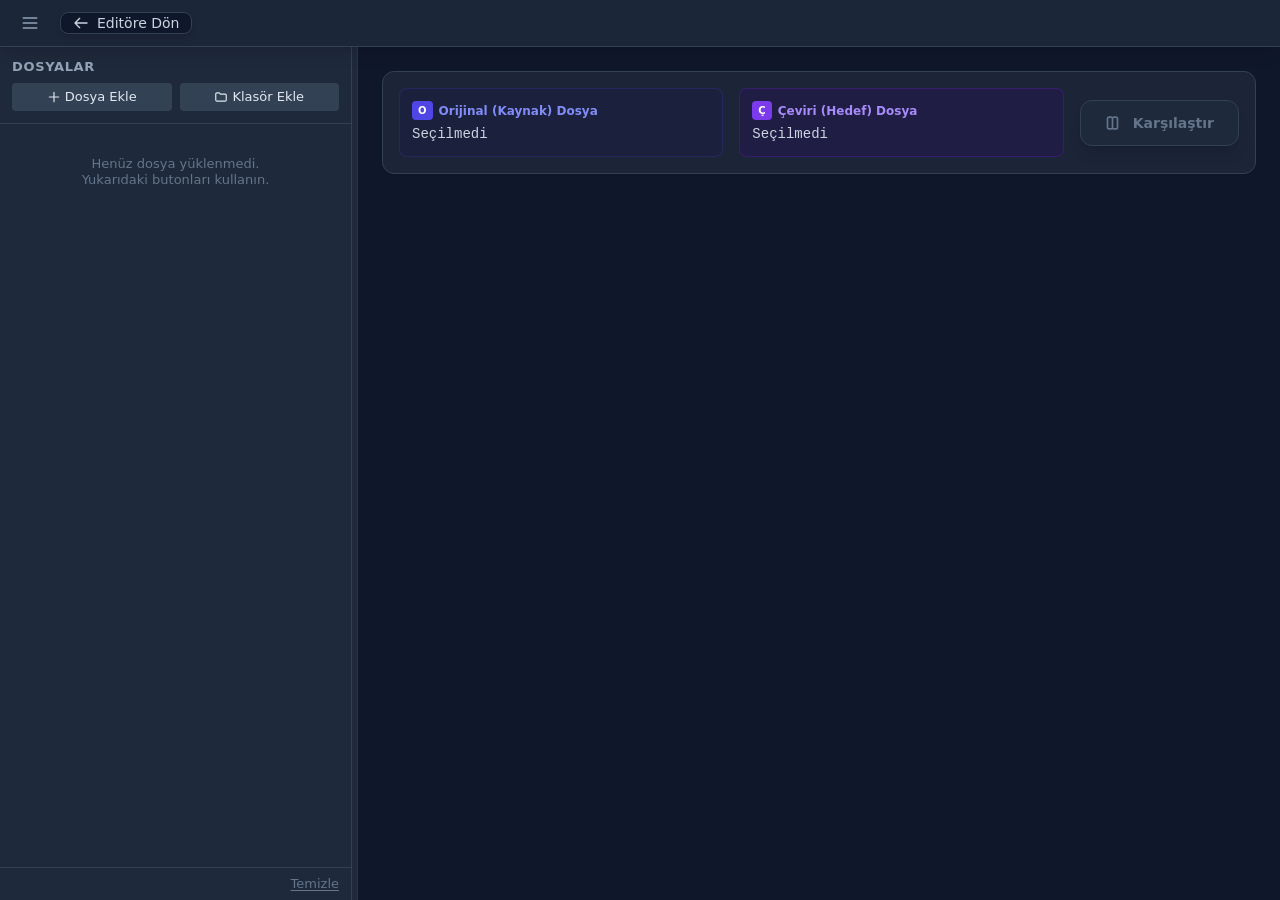
==== commit f82f4266: "style: improve header responsiveness and solid background for sidebars across pages" ====
--- a/compare.html
+++ b/compare.html
@@ -7,9 +7,21 @@
     <title>SRT Karşılaştırma & Zaman Damgası Kontrolü</title>
     <link rel="stylesheet" href="styles.css">
     <link rel="icon" href="srtlogo.png" type="image/png">
+    <link rel="manifest" href="manifest.json">
+    <meta name="theme-color" content="#1e293b">
+    <meta name="apple-mobile-web-app-capable" content="yes">
+    <meta name="apple-mobile-web-app-status-bar-style" content="black-translucent">
+    <meta name="apple-mobile-web-app-title" content="SRT Çevirmen">
     <script src="storage.js"></script>
     <script src="srt-utils.js"></script>
     <script src="sidebar.js"></script>
+    <script>
+        if ('serviceWorker' in navigator) {
+            window.addEventListener('load', () => {
+                navigator.serviceWorker.register('/sw.js').catch(() => {});
+            });
+        }
+    </script>
 </head>
 
 <body class="bg-slate-900 text-slate-100 h-screen overflow-hidden flex flex-col font-sans">
@@ -17,7 +29,7 @@
     <!-- Header -->
     <header
         class="sticky top-0 z-50 bg-slate-800/90 backdrop-blur-md border-b border-slate-700 py-3 px-5 shadow-lg flex flex-wrap justify-between items-center gap-3">
-        <div class="flex items-center gap-3">
+        <div class="flex flex-wrap items-center gap-3">
             <button id="sidebar-toggle" onclick="toggleSidebar()" title="Dosya panelini aç/kapat"
                 class="flex items-center justify-center w-10 h-10 rounded-lg hover:bg-slate-700 transition text-slate-400 hover:text-slate-200">
                 <svg class="w-5 h-5" fill="none" stroke="currentColor" viewBox="0 0 24 24">
@@ -25,7 +37,7 @@
                 </svg>
             </button>
             <a href="index.html"
-                class="flex items-center gap-2 px-3 h-10 rounded-lg bg-slate-900 border border-slate-700 hover:border-slate-600 hover:bg-slate-800 transition-all text-slate-300 hover:text-white text-sm font-medium shadow-md ml-2"
+                class="flex items-center gap-2 px-3 h-10 rounded-lg bg-slate-900 border border-slate-700 hover:border-slate-600 hover:bg-slate-800 transition-all text-slate-300 hover:text-white text-sm font-medium shadow-md ml-2 whitespace-nowrap flex-shrink-0"
                 title="Editöre Dön">
                 <svg class="w-4 h-4" fill="none" stroke="currentColor" viewBox="0 0 24 24">
                     <path stroke-linecap="round" stroke-linejoin="round" stroke-width="2"
@@ -57,7 +69,7 @@
 
         <!-- Sidebar -->
         <aside id="file-sidebar" style="width: 22rem;"
-            class="shrink-0 bg-slate-800/60 border-r border-slate-700 flex flex-col overflow-hidden">
+            class="shrink-0 bg-slate-800 border-r border-slate-700 flex flex-col overflow-hidden">
             <div class="p-3 border-b border-slate-700 flex flex-col gap-2">
                 <p class="text-xs font-semibold text-slate-400 uppercase tracking-wider">Dosyalar</p>
                 <div class="flex gap-2">
@@ -256,6 +268,7 @@
         // handleFilesFromInput(), readEntriesRecursively(), readAllDirectoryEntries() -- sidebar.js
 
         function loadFilesWithPaths(fileObjs) {
+            fileObjs.sort((a, b) => a.path.localeCompare(b.path, 'tr', { numeric: true, sensitivity: 'base' }));
             let loaded = 0;
             fileObjs.forEach(({ file, path }) => {
                 const reader = new FileReader();
@@ -371,7 +384,7 @@
                 });
                 folderItem.querySelector('.del-btn').addEventListener('click', (e) => {
                     e.stopPropagation();
-                    if (confirm('Klasörü kaldırmak istediğinize emin misiniz?')) {
+                    if (confirm('"' + node.fullPath + '" klasörünü ve içindeki tüm dosyaları listeden kaldırmak istediğinize emin misiniz?')) {
                         const prefix = node.fullPath + '/';
                         Object.keys(fileStore).filter(k => k === node.fullPath || k.startsWith(prefix)).forEach(k => delete fileStore[k]);
                         checkSelections();
@@ -406,17 +419,13 @@
                     '<div class="flex-1 min-w-0 relative flex items-center gap-1.5 h-full">' +
                     '<span class="text-xs truncate w-full ' + nameColor + '" title="' + node.fullPath + '">' + node.name.replace(/\.srt$/i, '') + '</span>' +
                     '<span class="text-xs text-slate-500 shrink-0">' + (node.subtitlesCount !== undefined ? node.subtitlesCount : '') + '</span>' +
-                    '<div class="absolute inset-0 -mx-1 px-1 opacity-0 group-hover:opacity-100 transition-opacity flex items-center gap-1.5 bg-slate-800/80 backdrop-blur-sm z-10">' +
-                    '<button class="bg-indigo-900/80 hover:bg-indigo-600 text-indigo-300 hover:text-white px-2 py-0.5 rounded text-[10px] font-medium border border-indigo-700/50" title="Orijinal (Kaynak) dosya olarak seç" data-action="set-orig">Orijinal</button>' +
-                    '<button class="bg-violet-900/80 hover:bg-violet-600 text-violet-300 hover:text-white px-2 py-0.5 rounded text-[10px] font-medium border border-violet-700/50" title="Çeviri (Hedef) dosya olarak seç" data-action="set-trans">Hedef</button>' +
-                    '</div>' +
                     '</div>' +
                     '<button class="del-btn relative z-20 text-slate-600 hover:text-red-400 shrink-0 p-0.5 ml-0.5 rounded" title="Kaldır" data-action="del"><svg class="w-3.5 h-3.5" fill="none" stroke="currentColor" viewBox="0 0 24 24"><path stroke-linecap="round" stroke-linejoin="round" stroke-width="2" d="M6 18L18 6M6 6l12 12"/></svg></button>';
 
-                fileItem.querySelector('[data-action="set-orig"]').addEventListener('click', (e) => { e.stopPropagation(); setOriginal(node.key); });
-                fileItem.querySelector('[data-action="set-trans"]').addEventListener('click', (e) => { e.stopPropagation(); setTranslated(node.key); });
+                fileItem.addEventListener('click', () => { handleFileSelection(node.key); });
                 fileItem.querySelector('[data-action="del"]').addEventListener('click', (e) => {
                     e.stopPropagation();
+                    if (!confirm('"' + node.key + '" dosyasını listeden kaldırmak istediğinize emin misiniz?')) return;
                     delete fileStore[node.key];
                     checkSelections();
                     renderFileList();
@@ -428,13 +437,53 @@
         }
 
         // ── SELECTION LOGIC ───────────────────────────────────────────────
+        function handleFileSelection(key) {
+            if (key === origFileKey) {
+                origFileKey = null;
+                origBlocks = [];
+                document.getElementById('summary-orig-name').textContent = 'Seçilmedi';
+                comparisonActive = false;
+                document.getElementById('comparison-dashboard').classList.add('hidden');
+                document.getElementById('comparison-dashboard').classList.remove('flex');
+                updateCompareBtn();
+                renderFileList();
+                if (typeof saveCompareState === 'function') saveCompareState();
+                return;
+            }
+            if (key === transFileKey) {
+                transFileKey = null;
+                transBlocks = [];
+                document.getElementById('summary-trans-name').textContent = 'Seçilmedi';
+                comparisonActive = false;
+                document.getElementById('comparison-dashboard').classList.add('hidden');
+                document.getElementById('comparison-dashboard').classList.remove('flex');
+                updateCompareBtn();
+                renderFileList();
+                if (typeof saveState === 'function') saveState();
+                else if (typeof saveCompareState === 'function') saveCompareState();
+                return;
+            }
+
+            if (!origFileKey) {
+                setOriginal(key);
+            } else if (!transFileKey) {
+                setTranslated(key);
+            } else {
+                transFileKey = null;
+                transBlocks = [];
+                document.getElementById('summary-trans-name').textContent = 'Seçilmedi';
+                setOriginal(key);
+            }
+        }
+
         function getFileContent(key) {
             const file = fileStore[key];
-            if (file.content) return file.content;
-            // Reconstruct from subtitles if content is missing
+            if (!file) return '';
+            // Reconstruct from subtitles if available (as index.html only updates subtitles on edit)
             if (file.subtitles && file.subtitles.length > 0) {
                 return file.subtitles.map((s, i) => `${i + 1}\n${s.time}\n${s.text}`).join('\n\n');
             }
+            if (file.content) return file.content;
             return '';
         }
 
@@ -680,13 +729,13 @@
                     `<div class="flex justify-between items-center text-xs border-b border-slate-800 pb-1.5"><span class="font-semibold text-indigo-400 uppercase">Orijinal</span>` +
                     (orig ? `<input type="text" class="font-mono text-indigo-300 bg-indigo-950/60 px-2 py-0.5 rounded border border-indigo-800/40 text-[11px] w-[230px] text-center focus:outline-none focus:border-indigo-400 transition-colors" value="${orig.rawTime}" onchange="updateBlock('orig', ${i}, 'time', this.value)">` : `<span class="font-mono text-slate-500 bg-slate-900 px-2 py-0.5 rounded border border-slate-800 text-[11px]">-</span>`) +
                     `</div>` +
-                    (orig ? `<textarea class="w-full text-sm text-slate-200 bg-transparent border-none focus:outline-none focus:ring-0 resize-none font-sans min-h-[40px] p-0 m-0 overflow-hidden block" oninput="this.style.height = ''; this.style.height = this.scrollHeight + 'px';" onchange="updateBlock('orig', ${i}, 'text', this.value)">${orig.text}</textarea>` : `<p class="text-sm text-slate-500 font-sans min-h-[40px]"><em>Blok yok</em></p>`) +
+                    (orig ? `<textarea class="w-full text-sm text-slate-200 bg-transparent border-none focus:outline-none focus:ring-0 resize-none font-sans min-h-[40px] p-0 m-0 overflow-hidden block" oninput="this.style.height = ''; this.style.height = this.scrollHeight + 'px';" onchange="updateBlock('orig', ${i}, 'text', this.value)">\n${orig.text}</textarea>` : `<p class="text-sm text-slate-500 font-sans min-h-[40px]"><em>Blok yok</em></p>`) +
                     `</div>` +
                     `<div class="bg-slate-900/60 border border-slate-700/60 rounded-lg p-3 space-y-2">` +
                     `<div class="flex justify-between items-center text-xs border-b border-slate-800 pb-1.5"><span class="font-semibold text-violet-400 uppercase">Çeviri</span>` +
                     (trans ? `<input type="text" class="font-mono text-violet-300 bg-violet-950/60 px-2 py-0.5 rounded border border-violet-800/40 text-[11px] w-[230px] text-center focus:outline-none focus:border-violet-400 transition-colors" value="${trans.rawTime}" onchange="updateBlock('trans', ${i}, 'time', this.value)">` : `<span class="font-mono text-slate-500 bg-slate-900 px-2 py-0.5 rounded border border-slate-800 text-[11px]">-</span>`) +
                     `</div>` +
-                    (trans ? `<textarea class="w-full text-sm text-slate-200 bg-transparent border-none focus:outline-none focus:ring-0 resize-none font-sans min-h-[40px] p-0 m-0 overflow-hidden block" oninput="this.style.height = ''; this.style.height = this.scrollHeight + 'px';" onchange="updateBlock('trans', ${i}, 'text', this.value)">${trans.text}</textarea>` : `<p class="text-sm text-slate-500 font-sans min-h-[40px]"><em>Blok yok</em></p>`) +
+                    (trans ? `<textarea class="w-full text-sm text-slate-200 bg-transparent border-none focus:outline-none focus:ring-0 resize-none font-sans min-h-[40px] p-0 m-0 overflow-hidden block" oninput="this.style.height = ''; this.style.height = this.scrollHeight + 'px';" onchange="updateBlock('trans', ${i}, 'text', this.value)">\n${trans.text}</textarea>` : `<p class="text-sm text-slate-500 font-sans min-h-[40px]"><em>Blok yok</em></p>`) +
                     `</div>` +
                     `</div>` + issuesHTML;
 
@@ -832,6 +881,14 @@
                 if (newStore) {
                     fileStore = newStore;
                     renderFileList();
+                    
+                    if (origFileKey && fileStore[origFileKey]) {
+                        origBlocks = parseSRT(getFileContent(origFileKey));
+                    }
+                    if (transFileKey && fileStore[transFileKey]) {
+                        transBlocks = parseSRT(getFileContent(transFileKey));
+                    }
+                    
                     checkAndRenderComparison();
                 }
             }
